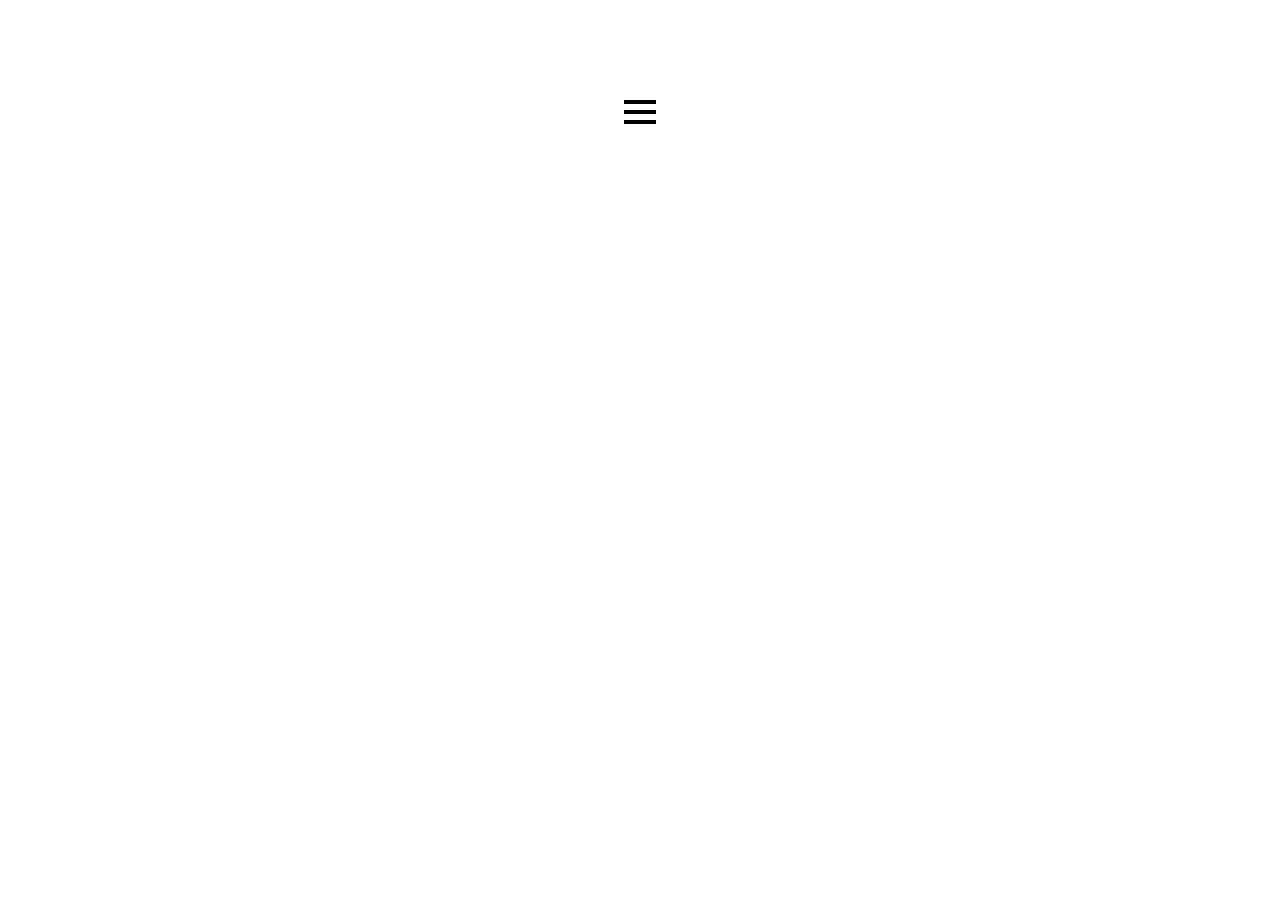
==== public/index.html @ 2861fe47 "Added top" ====
<!DOCTYPE html>
<html lang="en">
    <head>
        <meta charset="utf-8">
        <meta http-equiv="X-UA-Compatible" content="ie=edge">
        <title>reticulas template</title>

        <link rel="image_src" href="">
        <link rel="canonical" href="/en">

        <!-- Meta tags information -->
        <meta name="description" content="">
        <meta name="keywords" content="">
        <meta name="author" content="">

        <!-- Mobile viewport -->
        <meta name="viewport" content="width=device-width,initial-scale=1">

        <!-- Twitter cards -->
        <meta name="twitter:card" content="summary">
        <meta name="twitter:title" content="">
        <meta name="twitter:description" content="">
        <meta name="twitter:site" content="">
        <meta name="twitter:creator" content="">
        <meta name="twitter:url" content="">
        <meta name="twitter:image" content="">

        <!-- Open graph -->
        <meta property="og:type" content="website">
        <meta property="og:title" content="">
        <meta property="og:description" content="">
        <meta property="og:url" content="">
        <meta property="og:image" content="">

        <!-- Favicon -->
        <link rel="icon" type="image/svg+xml" href="favicon.svg"/>
        <link rel="alternate icon" type="image/png" href="favicon.png"/>
        <link rel="icon" type="image/png" sizes="16x16" href="favicon-16x16.png">

        <!-- Favicon 32x32px -->
        <link rel="icon" type="image/png" sizes="32x32" href="favicon-32x32.png">

        <!-- Apple-touch-icon.png 180×180px -->
        <link rel="apple-touch-icon" sizes="180x180" href="apple-touch-icon.png">

        <!-- Safari-pinned-tab 710x710px-->
        <link rel="mask-icon" href="/safari-pinned-tab.svg" color="#FFFFFF">

        <!-- Theme color -->
        <meta name="theme-color" content="#FFFFFF">

        <!-- CSS-->
        <link rel="stylesheet" href="css/main.min.css">
    </head>
    <body>
        <div class="si">
            <a class="si-nav" href="#"><span>toggle</span></a>
        </div>
        <script src="js/main.js"></script>
    </body>
</html>
---- public/css/main.min.css ----
/*! normalize.css v7.0.0 | MIT License | github.com/necolas/normalize.css */

/* Document
   ========================================================================== */

/**
 * 1. Correct the line height in all browsers.
 * 2. Prevent adjustments of font size after orientation changes in
 *    IE on Windows Phone and in iOS.
 */

html {
  line-height: 1.15; /* 1 */
  -ms-text-size-adjust: 100%; /* 2 */
  -webkit-text-size-adjust: 100%; /* 2 */
}

/* Sections
   ========================================================================== */

/**
 * Remove the margin in all browsers (opinionated).
 */

body {
  margin: 0;
}

/**
 * Add the correct display in IE 9-.
 */

article,
aside,
footer,
header,
nav,
section {
  display: block;
}

/**
 * Correct the font size and margin on `h1` elements within `section` and
 * `article` contexts in Chrome, Firefox, and Safari.
 */

h1 {
  font-size: 2em;
  margin: 0.67em 0;
}

/* Grouping content
   ========================================================================== */

/**
 * Add the correct display in IE 9-.
 * 1. Add the correct display in IE.
 */

figcaption,
figure,
main { /* 1 */
  display: block;
}

/**
 * Add the correct margin in IE 8.
 */

figure {
  margin: 1em 40px;
}

/**
 * 1. Add the correct box sizing in Firefox.
 * 2. Show the overflow in Edge and IE.
 */

hr {
  box-sizing: content-box; /* 1 */
  height: 0; /* 1 */
  overflow: visible; /* 2 */
}

/**
 * 1. Correct the inheritance and scaling of font size in all browsers.
 * 2. Correct the odd `em` font sizing in all browsers.
 */

pre {
  font-family: monospace, monospace; /* 1 */
  font-size: 1em; /* 2 */
}

/* Text-level semantics
   ========================================================================== */

/**
 * 1. Remove the gray background on active links in IE 10.
 * 2. Remove gaps in links underline in iOS 8+ and Safari 8+.
 */

a {
  background-color: transparent; /* 1 */
  -webkit-text-decoration-skip: objects; /* 2 */
}

/**
 * 1. Remove the bottom border in Chrome 57- and Firefox 39-.
 * 2. Add the correct text decoration in Chrome, Edge, IE, Opera, and Safari.
 */

abbr[title] {
  border-bottom: none; /* 1 */
  text-decoration: underline; /* 2 */
  text-decoration: underline dotted; /* 2 */
}

/**
 * Prevent the duplicate application of `bolder` by the next rule in Safari 6.
 */

b,
strong {
  font-weight: inherit;
}

/**
 * Add the correct font weight in Chrome, Edge, and Safari.
 */

b,
strong {
  font-weight: bolder;
}

/**
 * 1. Correct the inheritance and scaling of font size in all browsers.
 * 2. Correct the odd `em` font sizing in all browsers.
 */

code,
kbd,
samp {
  font-family: monospace, monospace; /* 1 */
  font-size: 1em; /* 2 */
}

/**
 * Add the correct font style in Android 4.3-.
 */

dfn {
  font-style: italic;
}

/**
 * Add the correct background and color in IE 9-.
 */

mark {
  background-color: #ff0;
  color: #000;
}

/**
 * Add the correct font size in all browsers.
 */

small {
  font-size: 80%;
}

/**
 * Prevent `sub` and `sup` elements from affecting the line height in
 * all browsers.
 */

sub,
sup {
  font-size: 75%;
  line-height: 0;
  position: relative;
  vertical-align: baseline;
}

sub {
  bottom: -0.25em;
}

sup {
  top: -0.5em;
}

/* Embedded content
   ========================================================================== */

/**
 * Add the correct display in IE 9-.
 */

audio,
video {
  display: inline-block;
}

/**
 * Add the correct display in iOS 4-7.
 */

audio:not([controls]) {
  display: none;
  height: 0;
}

/**
 * Remove the border on images inside links in IE 10-.
 */

img {
  border-style: none;
}

/**
 * Hide the overflow in IE.
 */

svg:not(:root) {
  overflow: hidden;
}

/* Forms
   ========================================================================== */

/**
 * 1. Change the font styles in all browsers (opinionated).
 * 2. Remove the margin in Firefox and Safari.
 */

button,
input,
optgroup,
select,
textarea {
  font-family: sans-serif; /* 1 */
  font-size: 100%; /* 1 */
  line-height: 1.15; /* 1 */
  margin: 0; /* 2 */
}

/**
 * Show the overflow in IE.
 * 1. Show the overflow in Edge.
 */

button,
input { /* 1 */
  overflow: visible;
}

/**
 * Remove the inheritance of text transform in Edge, Firefox, and IE.
 * 1. Remove the inheritance of text transform in Firefox.
 */

button,
select { /* 1 */
  text-transform: none;
}

/**
 * 1. Prevent a WebKit bug where (2) destroys native `audio` and `video`
 *    controls in Android 4.
 * 2. Correct the inability to style clickable types in iOS and Safari.
 */

button,
html [type="button"], /* 1 */
[type="reset"],
[type="submit"] {
  -webkit-appearance: button; /* 2 */
}

/**
 * Remove the inner border and padding in Firefox.
 */

button::-moz-focus-inner,
[type="button"]::-moz-focus-inner,
[type="reset"]::-moz-focus-inner,
[type="submit"]::-moz-focus-inner {
  border-style: none;
  padding: 0;
}

/**
 * Restore the focus styles unset by the previous rule.
 */

button:-moz-focusring,
[type="button"]:-moz-focusring,
[type="reset"]:-moz-focusring,
[type="submit"]:-moz-focusring {
  outline: 1px dotted ButtonText;
}

/**
 * Correct the padding in Firefox.
 */

fieldset {
  padding: 0.35em 0.75em 0.625em;
}

/**
 * 1. Correct the text wrapping in Edge and IE.
 * 2. Correct the color inheritance from `fieldset` elements in IE.
 * 3. Remove the padding so developers are not caught out when they zero out
 *    `fieldset` elements in all browsers.
 */

legend {
  box-sizing: border-box; /* 1 */
  color: inherit; /* 2 */
  display: table; /* 1 */
  max-width: 100%; /* 1 */
  padding: 0; /* 3 */
  white-space: normal; /* 1 */
}

/**
 * 1. Add the correct display in IE 9-.
 * 2. Add the correct vertical alignment in Chrome, Firefox, and Opera.
 */

progress {
  display: inline-block; /* 1 */
  vertical-align: baseline; /* 2 */
}

/**
 * Remove the default vertical scrollbar in IE.
 */

textarea {
  overflow: auto;
}

/**
 * 1. Add the correct box sizing in IE 10-.
 * 2. Remove the padding in IE 10-.
 */

[type="checkbox"],
[type="radio"] {
  box-sizing: border-box; /* 1 */
  padding: 0; /* 2 */
}

/**
 * Correct the cursor style of increment and decrement buttons in Chrome.
 */

[type="number"]::-webkit-inner-spin-button,
[type="number"]::-webkit-outer-spin-button {
  height: auto;
}

/**
 * 1. Correct the odd appearance in Chrome and Safari.
 * 2. Correct the outline style in Safari.
 */

[type="search"] {
  -webkit-appearance: textfield; /* 1 */
  outline-offset: -2px; /* 2 */
}

/**
 * Remove the inner padding and cancel buttons in Chrome and Safari on macOS.
 */

[type="search"]::-webkit-search-cancel-button,
[type="search"]::-webkit-search-decoration {
  -webkit-appearance: none;
}

/**
 * 1. Correct the inability to style clickable types in iOS and Safari.
 * 2. Change font properties to `inherit` in Safari.
 */

::-webkit-file-upload-button {
  -webkit-appearance: button; /* 1 */
  font: inherit; /* 2 */
}

/* Interactive
   ========================================================================== */

/*
 * Add the correct display in IE 9-.
 * 1. Add the correct display in Edge, IE, and Firefox.
 */

details, /* 1 */
menu {
  display: block;
}

/*
 * Add the correct display in all browsers.
 */

summary {
  display: list-item;
}

/* Scripting
   ========================================================================== */

/**
 * Add the correct display in IE 9-.
 */

canvas {
  display: inline-block;
}

/**
 * Add the correct display in IE.
 */

template {
  display: none;
}

/* Hidden
   ========================================================================== */

/**
 * Add the correct display in IE 10-.
 */

[hidden] {
  display: none;
}

body {
  text-align: center;
}
.si {
  display: inline-block;
  margin: 100px auto;
  padding: 10px 0;
  cursor: pointer;
}
.si span {
  position: absolute;
  width: 1px;
  height: 1px;
  border: 0;
  clip: rect(0, 0, 0, 0);
  margin: -1px;
  padding: 0;
  overflow: hidden;
}
.si a {
  -webkit-transition: ease-in-out all 0.25s;
  transition: ease-in-out all 0.25s;
}
.si a:before,
.si a:after {
  -webkit-transition: ease-in-out all 0.25s;
  transition: ease-in-out all 0.25s;
}
.si .si-close,
.si .si-top,
.si .si-right,
.si .si-bottom,
.si .si-left {
  background-color: transparent;
}
.si:hover [class^="si-"] {
  background-color: #999;
}
.si:hover [class^="si-"]:before,
.si:hover [class^="si-"]:after {
  background-color: #999;
}
.si:hover .si-close,
.si:hover .si-top,
.si:hover .si-right,
.si:hover .si-bottom,
.si:hover .si-left {
  background-color: transparent;
}
[class^="si-"] {
  position: relative;
  display: block;
  height: 4px;
  width: 32px;
  -webkit-transform: scale(1);
          transform: scale(1);
  background-color: black;
}
[class^="si-"]:before,
[class^="si-"]:after {
  position: absolute;
  display: block;
  content: "";
  width: 32px;
  height: 4px;
  background-color: black;
}
.si-nav:before {
  -webkit-transform: translateY(-10px);
          transform: translateY(-10px);
}
.si-nav:after {
  -webkit-transform: translateY(10px);
          transform: translateY(10px);
}
.si-close:before {
  -webkit-transform: translateX(0px) rotate(45deg);
          transform: translateX(0px) rotate(45deg);
}
.si-close:after {
  -webkit-transform: translateX(0px) rotate(-45deg);
          transform: translateX(0px) rotate(-45deg);
}
.si-top:before {
  -webkit-transform: translateX(-1px) translateY(-3.33333333px) rotate(-45deg);
          transform: translateX(-1px) translateY(-3.33333333px) rotate(-45deg);
  width: 21.33333333px;
}
.si-top:after {
  -webkit-transform: translateX(11.5px) translateY(-3.33333333px) rotate(45deg);
          transform: translateX(11.5px) translateY(-3.33333333px) rotate(45deg);
  width: 21.33333333px;
}
.si-right:before {
  -webkit-transform: translateX(5px) translateY(-7px) rotate(45deg);
          transform: translateX(5px) translateY(-7px) rotate(45deg);
  width: 21.33333333px;
}
.si-right:after {
  -webkit-transform: translateX(5px) translateY(7px) rotate(-45deg);
          transform: translateX(5px) translateY(7px) rotate(-45deg);
  width: 21.33333333px;
}
.si-bottom:before {
  -webkit-transform: translateX(-1px) translateY(3.33333333px) rotate(45deg);
          transform: translateX(-1px) translateY(3.33333333px) rotate(45deg);
  width: 21.33333333px;
}
.si-bottom:after {
  -webkit-transform: translateX(11.5px) translateY(3.33333333px) rotate(-45deg);
          transform: translateX(11.5px) translateY(3.33333333px) rotate(-45deg);
  width: 21.33333333px;
}
.si-left:before {
  -webkit-transform: translateX(5px) translateY(-7px) rotate(-45deg);
          transform: translateX(5px) translateY(-7px) rotate(-45deg);
  width: 21.33333333px;
}
.si-left:after {
  -webkit-transform: translateX(5px) translateY(7px) rotate(45deg);
          transform: translateX(5px) translateY(7px) rotate(45deg);
  width: 21.33333333px;
}
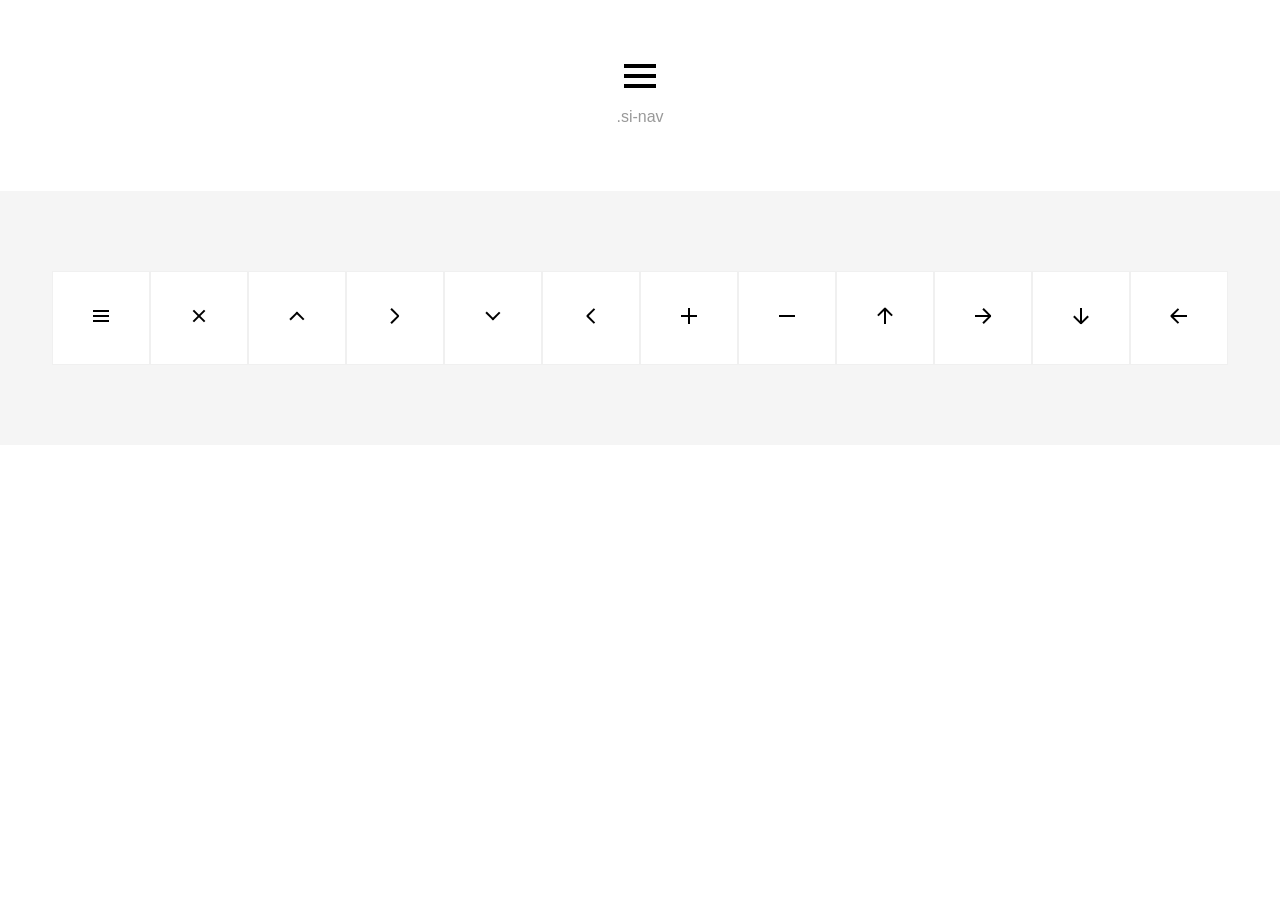
==== commit 30852829: "tests with more icons" ====
--- a/public/index.html
+++ b/public/index.html
@@ -53,9 +53,76 @@
         <link rel="stylesheet" href="css/main.min.css">
     </head>
     <body>
-        <div class="si">
-            <a class="si-nav" href="#"><span>toggle</span></a>
-        </div>
+        <header>
+            <div class="si">
+                <a class="si-nav" href="#"><span>toggle</span></a>
+            </div>
+            <p class="name">.si-nav</p>
+        </header>
+        <section class="test">
+            <ul>
+                <li>
+                    <div class="si">
+                        <a class="si-nav" href="#"><span>si-nav</span></a>
+                    </div>
+                </li>
+                <li>
+                    <div class="si">
+                        <a class="si-cross" href="#"><span>si-cross</span></a>
+                    </div>
+                </li>
+                <li>
+                    <div class="si">
+                        <a class="si-top" href="#"><span>si-top</span></a>
+                    </div>
+                </li>
+                <li>
+                    <div class="si">
+                        <a class="si-right" href="#"><span>si-right</span></a>
+                    </div>
+                </li>
+                <li>
+                    <div class="si">
+                        <a class="si-bottom" href="#"><span>si-bottom</span></a>
+                    </div>
+                </li>
+                <li>
+                    <div class="si">
+                        <a class="si-left" href="#"><span>si-left</span></a>
+                    </div>
+                </li>
+                <li>
+                    <div class="si">
+                        <a class="si-plus" href="#"><span>si-plus</span></a>
+                    </div>
+                </li>
+                <li>
+                    <div class="si">
+                        <a class="si-minus" href="#"><span>si-minus</span></a>
+                    </div>
+                </li>
+                <li>
+                    <div class="si">
+                        <a class="si-toparrow" href="#"><span>si-toparrow</span></a>
+                    </div>
+                </li>
+                <li>
+                    <div class="si">
+                        <a class="si-rightarrow" href="#"><span>si-rightarrow</span></a>
+                    </div>
+                </li>
+                <li>
+                    <div class="si">
+                        <a class="si-bottomarrow" href="#"><span>si-bottomarrow</span></a>
+                    </div>
+                </li>
+                <li>
+                    <div class="si">
+                        <a class="si-leftarrow" href="#"><span>si-leftarrow</span></a>
+                    </div>
+                </li>
+            </ul>
+        </section>
         <script src="js/main.js"></script>
     </body>
 </html>
--- a/public/css/main.min.css
+++ b/public/css/main.min.css
@@ -448,10 +448,52 @@
 
 body {
   text-align: center;
+  font-family: sans-serif;
+}
+*,
+*:before,
+*:after {
+  -webkit-box-sizing: border-box;
+          box-sizing: border-box;
+  padding: 0;
+  margin: 0;
+}
+.name {
+  color: #999;
+  margin-top: 1em;
+}
+header {
+  margin: 4em 1em;
+}
+.test {
+  background-color: #f5f5f5;
+  padding: 5em 1.5em;
+}
+.test .si {
+  -webkit-transform: scale(0.5);
+          transform: scale(0.5);
+}
+.test ul {
+  list-style-type: none;
+  margin: 0;
+  padding: 0;
+  display: -webkit-box;
+  display: -ms-flexbox;
+  display: flex;
+  -webkit-box-pack: center;
+              -ms-flex-pack: center;
+          justify-content: center;
+}
+.test li {
+  margin: 0;
+  padding: 2em;
+  border: 1px solid #f0f0f0;
+  background-color: white;
 }
 .si {
   display: inline-block;
-  margin: 100px auto;
+  -webkit-transform: scale(1);
+          transform: scale(1);
   padding: 10px 0;
   cursor: pointer;
 }
@@ -474,7 +516,7 @@
   -webkit-transition: ease-in-out all 0.25s;
   transition: ease-in-out all 0.25s;
 }
-.si .si-close,
+.si .si-cross,
 .si .si-top,
 .si .si-right,
 .si .si-bottom,
@@ -488,7 +530,7 @@
 .si:hover [class^="si-"]:after {
   background-color: #999;
 }
-.si:hover .si-close,
+.si:hover .si-cross,
 .si:hover .si-top,
 .si:hover .si-right,
 .si:hover .si-bottom,
@@ -500,8 +542,6 @@
   display: block;
   height: 4px;
   width: 32px;
-  -webkit-transform: scale(1);
-          transform: scale(1);
   background-color: black;
 }
 [class^="si-"]:before,
@@ -521,22 +561,36 @@
   -webkit-transform: translateY(10px);
           transform: translateY(10px);
 }
-.si-close:before {
+.si-cross:before {
   -webkit-transform: translateX(0px) rotate(45deg);
           transform: translateX(0px) rotate(45deg);
 }
-.si-close:after {
+.si-cross:after {
   -webkit-transform: translateX(0px) rotate(-45deg);
           transform: translateX(0px) rotate(-45deg);
 }
 .si-top:before {
-  -webkit-transform: translateX(-1px) translateY(-3.33333333px) rotate(-45deg);
-          transform: translateX(-1px) translateY(-3.33333333px) rotate(-45deg);
+  -webkit-transform: translateX(-1px) translateY(0) rotate(-45deg);
+          transform: translateX(-1px) translateY(0) rotate(-45deg);
   width: 21.33333333px;
 }
 .si-top:after {
-  -webkit-transform: translateX(11.5px) translateY(-3.33333333px) rotate(45deg);
-          transform: translateX(11.5px) translateY(-3.33333333px) rotate(45deg);
+  -webkit-transform: translateX(11.5px) translateY(0) rotate(45deg);
+          transform: translateX(11.5px) translateY(0) rotate(45deg);
+  width: 21.33333333px;
+}
+.si-toparrow {
+  -webkit-transform: rotate(90deg);
+          transform: rotate(90deg);
+}
+.si-toparrow:before {
+  -webkit-transform: translateX(-3px) translateY(6.66666667px) rotate(-135deg);
+          transform: translateX(-3px) translateY(6.66666667px) rotate(-135deg);
+  width: 21.33333333px;
+}
+.si-toparrow:after {
+  -webkit-transform: translateX(-3px) translateY(-6.66666667px) rotate(135deg);
+          transform: translateX(-3px) translateY(-6.66666667px) rotate(135deg);
   width: 21.33333333px;
 }
 .si-right:before {
@@ -549,14 +603,38 @@
           transform: translateX(5px) translateY(7px) rotate(-45deg);
   width: 21.33333333px;
 }
+.si-rightarrow:before {
+  -webkit-transform: translateX(13px) translateY(-7px) rotate(45deg);
+          transform: translateX(13px) translateY(-7px) rotate(45deg);
+  width: 21.33333333px;
+}
+.si-rightarrow:after {
+  -webkit-transform: translateX(13px) translateY(7px) rotate(-45deg);
+          transform: translateX(13px) translateY(7px) rotate(-45deg);
+  width: 21.33333333px;
+}
 .si-bottom:before {
-  -webkit-transform: translateX(-1px) translateY(3.33333333px) rotate(45deg);
-          transform: translateX(-1px) translateY(3.33333333px) rotate(45deg);
+  -webkit-transform: translateX(-1px) translateY(0) rotate(45deg);
+          transform: translateX(-1px) translateY(0) rotate(45deg);
   width: 21.33333333px;
 }
 .si-bottom:after {
-  -webkit-transform: translateX(11.5px) translateY(3.33333333px) rotate(-45deg);
-          transform: translateX(11.5px) translateY(3.33333333px) rotate(-45deg);
+  -webkit-transform: translateX(11.5px) translateY(0) rotate(-45deg);
+          transform: translateX(11.5px) translateY(0) rotate(-45deg);
+  width: 21.33333333px;
+}
+.si-bottomarrow {
+  -webkit-transform: rotate(90deg);
+          transform: rotate(90deg);
+}
+.si-bottomarrow:before {
+  -webkit-transform: translateX(13px) translateY(7px) rotate(135deg);
+          transform: translateX(13px) translateY(7px) rotate(135deg);
+  width: 21.33333333px;
+}
+.si-bottomarrow:after {
+  -webkit-transform: translateX(13px) translateY(-7px) rotate(-135deg);
+          transform: translateX(13px) translateY(-7px) rotate(-135deg);
   width: 21.33333333px;
 }
 .si-left:before {
@@ -569,3 +647,17 @@
           transform: translateX(5px) translateY(7px) rotate(45deg);
   width: 21.33333333px;
 }
+.si-leftarrow:before {
+  -webkit-transform: translateX(-3px) translateY(-7px) rotate(-45deg);
+          transform: translateX(-3px) translateY(-7px) rotate(-45deg);
+  width: 21.33333333px;
+}
+.si-leftarrow:after {
+  -webkit-transform: translateX(-3px) translateY(7px) rotate(45deg);
+          transform: translateX(-3px) translateY(7px) rotate(45deg);
+  width: 21.33333333px;
+}
+.si-plus:after {
+  -webkit-transform: translateX(0px) rotate(90deg);
+          transform: translateX(0px) rotate(90deg);
+}
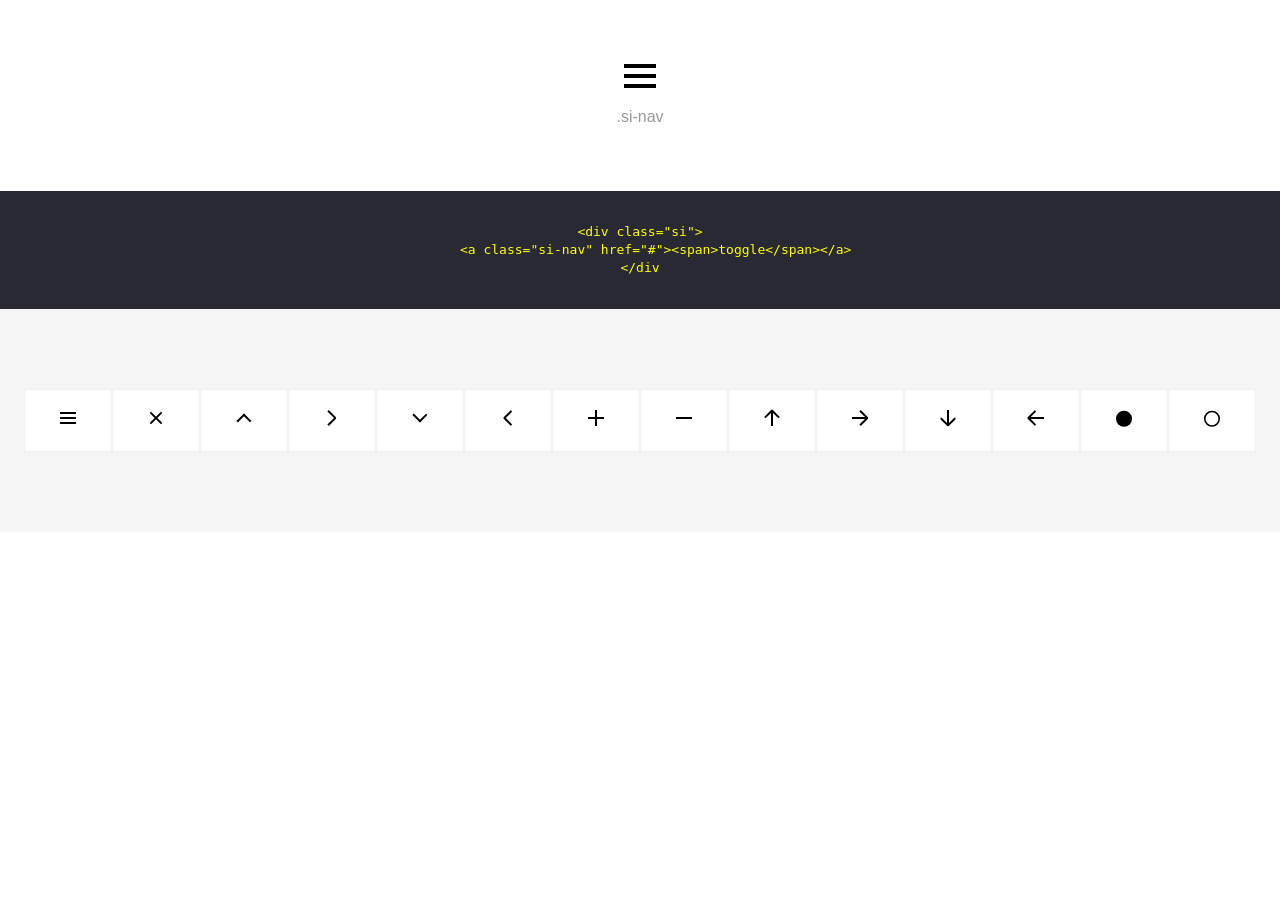
==== commit 37d8e7f0: "test with circles" ====
--- a/public/index.html
+++ b/public/index.html
@@ -59,6 +59,11 @@
             </div>
             <p class="name">.si-nav</p>
         </header>
+        <div class="example">
+<pre><code>&lt;div class="si">
+    &lt;a class="si-nav" href="#">&lt;span>toggle&lt;/span>&lt;/a>
+&lt;/div</code></pre>
+        </div>
         <section class="test">
             <ul>
                 <li>
@@ -121,6 +126,16 @@
                         <a class="si-leftarrow" href="#"><span>si-leftarrow</span></a>
                     </div>
                 </li>
+                <li>
+                    <div class="si">
+                        <a class="si-circle" href="#"><span>si-circle</span></a>
+                    </div>
+                </li>
+                <li>
+                    <div class="si">
+                        <a class="si-circleo" href="#"><span>si-circleo</span></a>
+                    </div>
+                </li>
             </ul>
         </section>
         <script src="js/main.js"></script>
--- a/public/css/main.min.css
+++ b/public/css/main.min.css
@@ -486,9 +486,25 @@
 }
 .test li {
   margin: 0;
-  padding: 2em;
+  padding: 1em;
+  -webkit-box-flex: 1;
+              -ms-flex-positive: 1;
+          flex-grow: 1;
   border: 1px solid #f0f0f0;
   background-color: white;
+}
+.example {
+  padding: 2em 1em;
+  background-color: #292933;
+}
+pre,
+code {
+  font-size: 13px;
+  padding: 0;
+  color: yellow;
+  margin: 0;
+  line-height: 1.4em;
+  white-space: pre-wrap;
 }
 .si {
   display: inline-block;
@@ -520,7 +536,13 @@
 .si .si-top,
 .si .si-right,
 .si .si-bottom,
-.si .si-left {
+.si .si-left,
+.si .si-circle,
+.si .si-circleo {
+  background-color: transparent;
+}
+.si .si-circle:after,
+.si .si-circleo:after {
   background-color: transparent;
 }
 .si:hover [class^="si-"] {
@@ -535,6 +557,19 @@
 .si:hover .si-right,
 .si:hover .si-bottom,
 .si:hover .si-left {
+  background-color: transparent;
+}
+.si:hover .si-circle {
+  background-color: transparent;
+}
+.si:hover .si-circle:after {
+  background-color: transparent;
+}
+.si:hover .si-circleo {
+  background-color: transparent;
+}
+.si:hover .si-circleo:after,
+.si:hover .si-circleo:before {
   background-color: transparent;
 }
 [class^="si-"] {
@@ -661,3 +696,24 @@
   -webkit-transform: translateX(0px) rotate(90deg);
           transform: translateX(0px) rotate(90deg);
 }
+.si-circle:before {
+  height: 32px;
+  border-radius: 50%;
+  -webkit-transform: translateY(-12.5px);
+          transform: translateY(-12.5px);
+}
+.si-circleo:before {
+  background-color: transparent;
+  border: 3px solid black;
+  height: 32px;
+  border-radius: 50%;
+  -webkit-transform: translateY(-12.5px);
+          transform: translateY(-12.5px);
+}
+.si-circleo:hover {
+  background-color: transparent;
+}
+.si-circleo:hover:before {
+  background-color: transparent;
+  border-color: #999;
+}
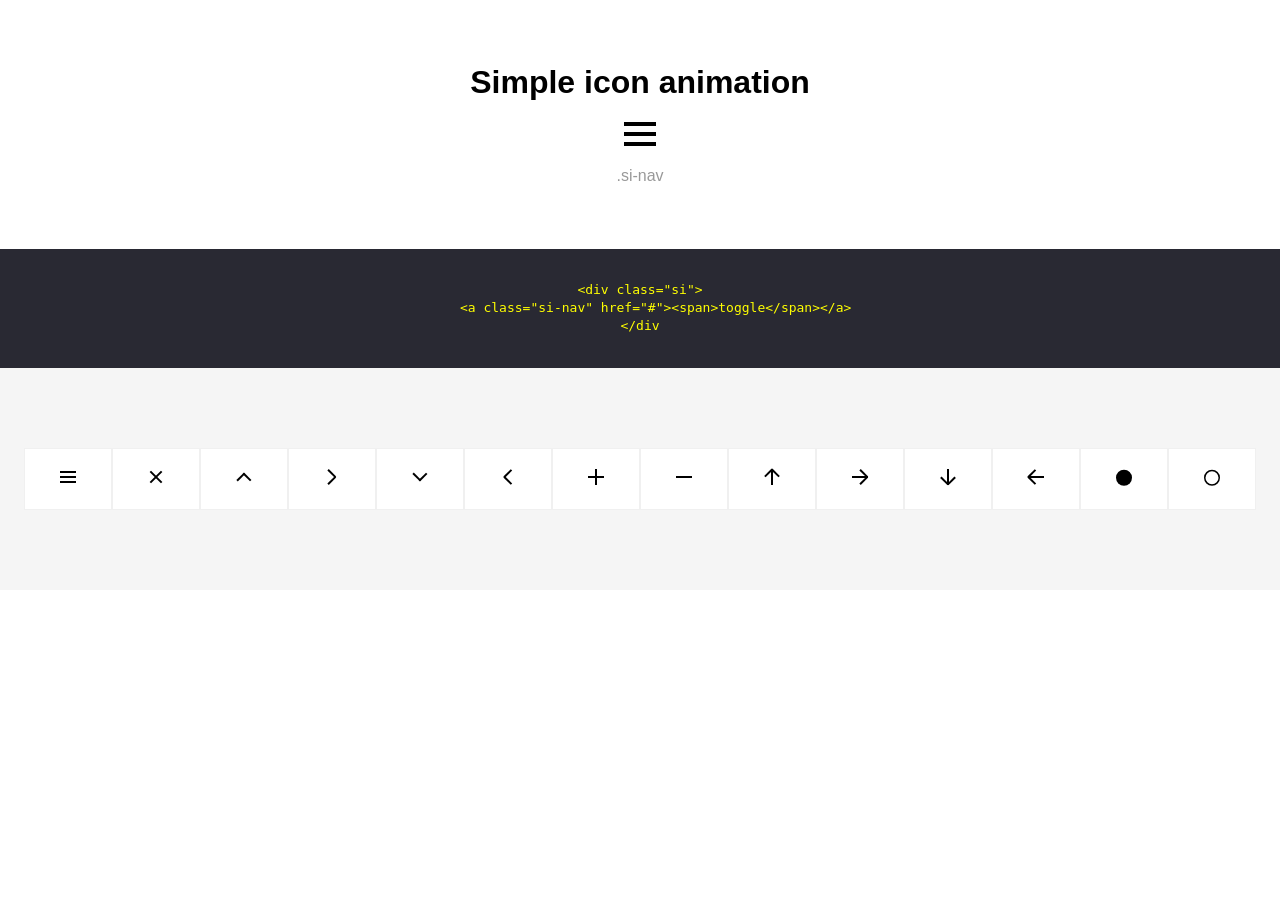
==== commit 7211a7ef: "Added provisional layout" ====
--- a/public/index.html
+++ b/public/index.html
@@ -54,6 +54,7 @@
     </head>
     <body>
         <header>
+            <h1>Simple icon animation</h1>
             <div class="si">
                 <a class="si-nav" href="#"><span>toggle</span></a>
             </div>
--- a/public/css/main.min.css
+++ b/public/css/main.min.css
@@ -480,16 +480,20 @@
   display: -webkit-box;
   display: -ms-flexbox;
   display: flex;
+  -webkit-box-orient: horizontal;
+  -webkit-box-direction: normal;
+              -ms-flex-flow: row wrap;
+          flex-flow: row wrap;
   -webkit-box-pack: center;
               -ms-flex-pack: center;
           justify-content: center;
 }
 .test li {
-  margin: 0;
-  padding: 1em;
   -webkit-box-flex: 1;
               -ms-flex-positive: 1;
           flex-grow: 1;
+  margin: 0;
+  padding: 1em;
   border: 1px solid #f0f0f0;
   background-color: white;
 }
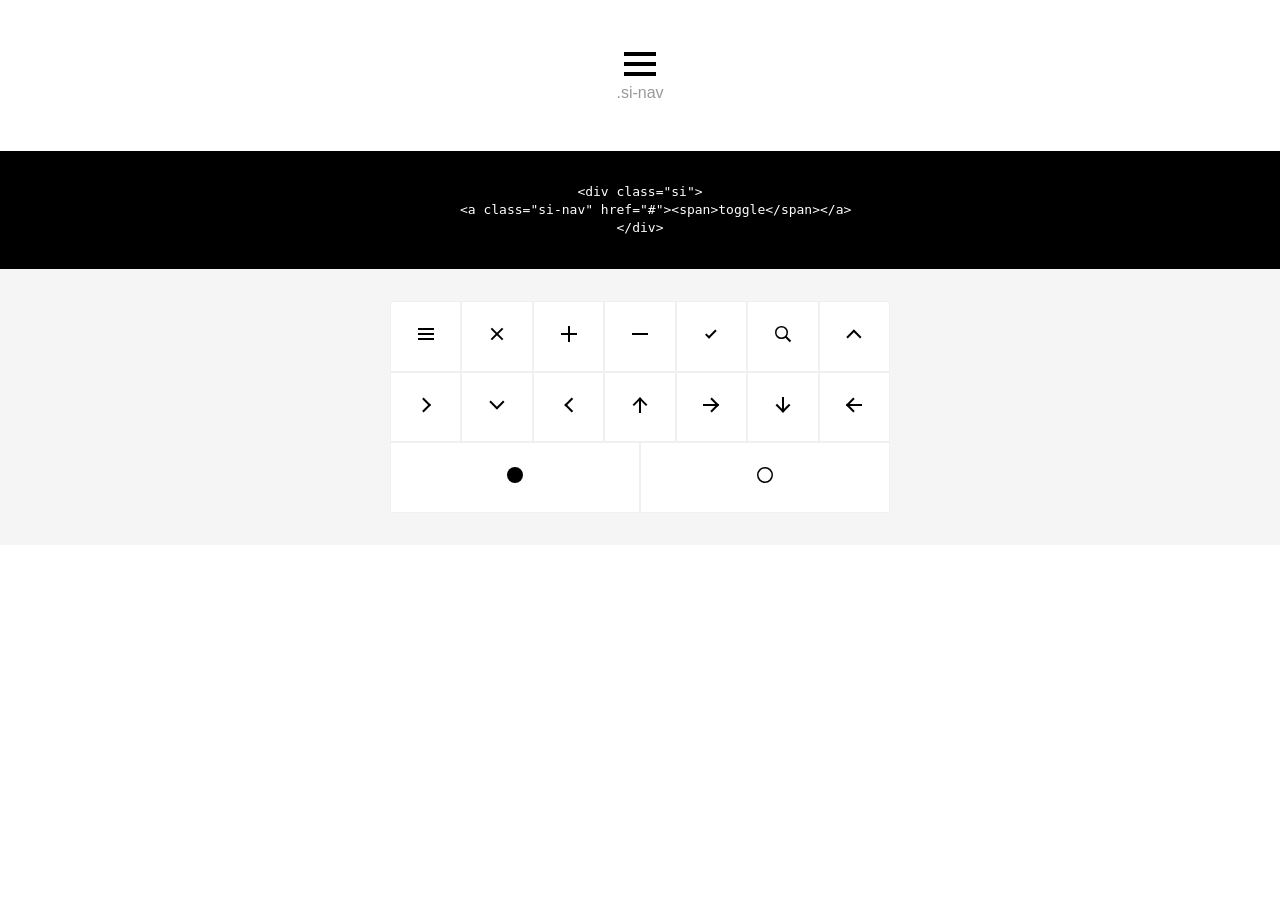
==== commit 0af1553c: "improvements on styles" ====
--- a/public/index.html
+++ b/public/index.html
@@ -54,8 +54,7 @@
     </head>
     <body>
         <header>
-            <h1>Simple icon animation</h1>
-            <div class="si">
+            <div class="si" data-index="0">
                 <a class="si-nav" href="#"><span>toggle</span></a>
             </div>
             <p class="name">.si-nav</p>
@@ -63,7 +62,7 @@
         <div class="example">
 <pre><code>&lt;div class="si">
     &lt;a class="si-nav" href="#">&lt;span>toggle&lt;/span>&lt;/a>
-&lt;/div</code></pre>
+&lt;/div></code></pre>
         </div>
         <section class="test">
             <ul>
@@ -75,6 +74,26 @@
                 <li>
                     <div class="si">
                         <a class="si-cross" href="#"><span>si-cross</span></a>
+                    </div>
+                </li>
+                <li>
+                    <div class="si">
+                        <a class="si-plus" href="#"><span>si-plus</span></a>
+                    </div>
+                </li>
+                <li>
+                    <div class="si">
+                        <a class="si-minus" href="#"><span>si-minus</span></a>
+                    </div>
+                </li>
+                <li>
+                    <div class="si">
+                        <a class="si-check" href="#"><span>si-check</span></a>
+                    </div>
+                </li>
+                <li>
+                    <div class="si">
+                        <a class="si-search" href="#"><span>si-search</span></a>
                     </div>
                 </li>
                 <li>
@@ -95,16 +114,6 @@
                 <li>
                     <div class="si">
                         <a class="si-left" href="#"><span>si-left</span></a>
-                    </div>
-                </li>
-                <li>
-                    <div class="si">
-                        <a class="si-plus" href="#"><span>si-plus</span></a>
-                    </div>
-                </li>
-                <li>
-                    <div class="si">
-                        <a class="si-minus" href="#"><span>si-minus</span></a>
                     </div>
                 </li>
                 <li>
--- a/public/css/main.min.css
+++ b/public/css/main.min.css
@@ -446,6 +446,291 @@
   display: none;
 }
 
+/* ==========================================================================
+   Main styles
+   ========================================================================== */
+/* Sia - Simple Icon Animation
+   ========================================================================== */
+/* ==========================================================================
+   Sia - Simple Icon Animation
+   ========================================================================== */
+/*
+ * Create an animation on links
+ *
+ * Html example:
+ * -----------------------------------------------------------------------------
+ * <div class="si">
+ *      <a class="si-nav" href="#"><span>hide/show navigation</span></a>
+ * </div>
+ */
+/* Variables
+   ========================================================================== */
+/* Common classes
+   ========================================================================== */
+.transparent,
+.si .si-cross,
+.si .si-plus,
+.si .si-check,
+.si .si-search,
+.si .si-top,
+.si .si-right,
+.si .si-bottom,
+.si .si-left,
+.si .si-circleo,
+.si .si-minus:before,
+.si .si-circle:before,
+.si .si-circleo:before,
+.si .si-minus:after,
+.si .si-circle:after,
+.si .si-circleo:after,
+.si .si-search:after,
+.si:hover .si-cross,
+.si:hover .si-plus,
+.si:hover .si-check,
+.si:hover .si-search,
+.si:hover .si-top,
+.si:hover .si-right,
+.si:hover .si-bottom,
+.si:hover .si-left,
+.si:hover .si-circleo,
+.si:hover .si-minus:before,
+.si:hover .si-circle:before,
+.si:hover .si-circleo:before,
+.si:hover .si-minus:after,
+.si:hover .si-circle:after,
+.si:hover .si-circleo:after,
+.si:hover .si-search:after {
+  background-color: transparent !important;
+}
+.color-hover,
+.si:hover [class^="si-"],
+.si:hover [class^="si-"]:before,
+.si:hover [class^="si-"]:after {
+  background-color: #999;
+}
+.transition,
+.si [class^="si-"],
+.si [class^="si-"]:before,
+.si [class^="si-"]:after {
+  -webkit-transition: ease-in-out all 0.25s;
+  transition: ease-in-out all 0.25s;
+}
+.center,
+.si-cross,
+.si-plus,
+.si-minus,
+.si-check,
+.si-top,
+.si-right,
+.si-bottom,
+.si-left,
+.si-rightarrow {
+  -webkit-transform: translateY(14px);
+          transform: translateY(14px);
+}
+.icon-width-mini,
+.si-check:after,
+.si-top:before,
+.si-top:after,
+.si-right:before,
+.si-right:after,
+.si-bottom:before,
+.si-bottom:after,
+.si-left:before,
+.si-left:after,
+.si-toparrow:before,
+.si-toparrow:after,
+.si-rightarrow:before,
+.si-rightarrow:after,
+.si-leftarrow:before,
+.si-leftarrow:after,
+.si-bottomarrow:before,
+.si-bottomarrow:after {
+  width: 21px !important;
+}
+/* Icon container
+   ========================================================================== */
+.si {
+  display: inline-block;
+  height: 32px;
+  width: 32px;
+  cursor: pointer;
+}
+.si span {
+  position: absolute;
+  width: 1px;
+  height: 1px;
+  border: 0;
+  clip: rect(0, 0, 0, 0);
+  margin: -1px;
+  padding: 0;
+  overflow: hidden;
+}
+.si:hover .si-search {
+  border-color: #999;
+}
+/* Common icon
+   ========================================================================== */
+[class^="si-"] {
+  display: block;
+  position: relative;
+  width: 32px;
+  height: 4px;
+  background-color: black;
+}
+[class^="si-"]:before,
+[class^="si-"]:after {
+  content: "";
+  position: absolute;
+  display: block;
+  width: 32px;
+  height: 4px;
+  background-color: black;
+}
+/* Icons
+   ========================================================================== */
+.si-nav {
+  -webkit-transform: translateY(14px);
+          transform: translateY(14px);
+}
+.si-nav:before {
+  -webkit-transform: translateY(-10px);
+          transform: translateY(-10px);
+}
+.si-nav:after {
+  -webkit-transform: translateY(10px);
+          transform: translateY(10px);
+}
+.si-cross:before {
+  -webkit-transform: rotate(45deg);
+          transform: rotate(45deg);
+}
+.si-cross:after {
+  -webkit-transform: rotate(-45deg);
+          transform: rotate(-45deg);
+}
+.si-plus:before {
+  -webkit-transform: rotate(90deg);
+          transform: rotate(90deg);
+}
+.si-check:before {
+  -webkit-transform: translateX(4px) translateY(4px) rotate(45deg);
+          transform: translateX(4px) translateY(4px) rotate(45deg);
+  width: 10.5px;
+}
+.si-check:after {
+  -webkit-transform: translateX(8px) rotate(-45deg);
+          transform: translateX(8px) rotate(-45deg);
+}
+.si-search {
+  height: 25.6px;
+  width: 25.6px;
+  border-radius: 50%;
+  border: 3px solid black;
+}
+.si-search:hover {
+  border-color: #999;
+}
+.si-search:before {
+  -webkit-transform: translateX(16px) translateY(21px) rotate(45deg);
+          transform: translateX(16px) translateY(21px) rotate(45deg);
+  width: 14px;
+}
+.si-top:before {
+  -webkit-transform: translateX(-1px) rotate(-45deg);
+          transform: translateX(-1px) rotate(-45deg);
+}
+.si-top:after {
+  -webkit-transform: translateX(11.66666667px) rotate(45deg);
+          transform: translateX(11.66666667px) rotate(45deg);
+}
+.si-right:before {
+  -webkit-transform: translateX(6.66666667px) translateY(-6px) rotate(45deg);
+          transform: translateX(6.66666667px) translateY(-6px) rotate(45deg);
+}
+.si-right:after {
+  -webkit-transform: translateX(6.66666667px) translateY(6px) rotate(-45deg);
+          transform: translateX(6.66666667px) translateY(6px) rotate(-45deg);
+}
+.si-bottom:before {
+  -webkit-transform: translateX(-1px) rotate(45deg);
+          transform: translateX(-1px) rotate(45deg);
+}
+.si-bottom:after {
+  -webkit-transform: translateX(11.66666667px) rotate(-45deg);
+          transform: translateX(11.66666667px) rotate(-45deg);
+}
+.si-left:before {
+  -webkit-transform: translateX(5px) translateY(-6px) rotate(-45deg);
+          transform: translateX(5px) translateY(-6px) rotate(-45deg);
+}
+.si-left:after {
+  -webkit-transform: translateX(5px) translateY(6px) rotate(45deg);
+          transform: translateX(5px) translateY(6px) rotate(45deg);
+}
+.si-toparrow {
+  -webkit-transform: translateX(2px) translateY(16px) rotate(90deg);
+          transform: translateX(2px) translateY(16px) rotate(90deg);
+  width: 28px;
+}
+.si-toparrow:before {
+  -webkit-transform: translateX(-5.25px) translateY(6px) rotate(45deg);
+          transform: translateX(-5.25px) translateY(6px) rotate(45deg);
+}
+.si-toparrow:after {
+  -webkit-transform: translateX(-5.25px) translateY(-6px) rotate(-45deg);
+          transform: translateX(-5.25px) translateY(-6px) rotate(-45deg);
+}
+.si-rightarrow {
+  width: 28px;
+}
+.si-rightarrow:before {
+  -webkit-transform: translateX(13px) translateY(-6px) rotate(45deg);
+          transform: translateX(13px) translateY(-6px) rotate(45deg);
+}
+.si-rightarrow:after {
+  -webkit-transform: translateX(13px) translateY(6px) rotate(-45deg);
+          transform: translateX(13px) translateY(6px) rotate(-45deg);
+}
+.si-leftarrow {
+  -webkit-transform: translateX(4px) translateY(14px);
+          transform: translateX(4px) translateY(14px);
+  width: 28px;
+}
+.si-leftarrow:before {
+  -webkit-transform: translateX(-6px) translateY(-6px) rotate(-45deg);
+          transform: translateX(-6px) translateY(-6px) rotate(-45deg);
+}
+.si-leftarrow:after {
+  -webkit-transform: translateX(-6px) translateY(6px) rotate(45deg);
+          transform: translateX(-6px) translateY(6px) rotate(45deg);
+}
+.si-bottomarrow {
+  -webkit-transform: translateX(2px) translateY(12px) rotate(90deg);
+          transform: translateX(2px) translateY(12px) rotate(90deg);
+  width: 28px;
+}
+.si-bottomarrow:before {
+  -webkit-transform: translateX(12px) translateY(6px) rotate(-45deg);
+          transform: translateX(12px) translateY(6px) rotate(-45deg);
+}
+.si-bottomarrow:after {
+  -webkit-transform: translateX(12px) translateY(-6px) rotate(45deg);
+          transform: translateX(12px) translateY(-6px) rotate(45deg);
+}
+.si-circle,
+.si-circleo {
+  height: 32px;
+  border-radius: 50%;
+}
+.si-circleo {
+  border: 3px solid black;
+}
+.si-circleo:hover {
+  border-color: #999;
+}
+/* Page layout
+   ========================================================================== */
 body {
   text-align: center;
   font-family: sans-serif;
@@ -460,14 +745,13 @@
 }
 .name {
   color: #999;
-  margin-top: 1em;
 }
 header {
-  margin: 4em 1em;
+  margin: 3em 1em;
 }
 .test {
   background-color: #f5f5f5;
-  padding: 5em 1.5em;
+  padding: 2em 1.5em;
 }
 .test .si {
   -webkit-transform: scale(0.5);
@@ -475,8 +759,9 @@
 }
 .test ul {
   list-style-type: none;
-  margin: 0;
+  margin: 0 auto;
   padding: 0;
+  max-width: 500px;
   display: -webkit-box;
   display: -ms-flexbox;
   display: flex;
@@ -496,228 +781,21 @@
   padding: 1em;
   border: 1px solid #f0f0f0;
   background-color: white;
+  cursor: pointer;
+}
+.test li:hover {
+  background-color: #d6f4fd;
 }
 .example {
   padding: 2em 1em;
-  background-color: #292933;
+  background-color: black;
 }
 pre,
 code {
   font-size: 13px;
   padding: 0;
-  color: yellow;
+  color: white;
   margin: 0;
   line-height: 1.4em;
   white-space: pre-wrap;
 }
-.si {
-  display: inline-block;
-  -webkit-transform: scale(1);
-          transform: scale(1);
-  padding: 10px 0;
-  cursor: pointer;
-}
-.si span {
-  position: absolute;
-  width: 1px;
-  height: 1px;
-  border: 0;
-  clip: rect(0, 0, 0, 0);
-  margin: -1px;
-  padding: 0;
-  overflow: hidden;
-}
-.si a {
-  -webkit-transition: ease-in-out all 0.25s;
-  transition: ease-in-out all 0.25s;
-}
-.si a:before,
-.si a:after {
-  -webkit-transition: ease-in-out all 0.25s;
-  transition: ease-in-out all 0.25s;
-}
-.si .si-cross,
-.si .si-top,
-.si .si-right,
-.si .si-bottom,
-.si .si-left,
-.si .si-circle,
-.si .si-circleo {
-  background-color: transparent;
-}
-.si .si-circle:after,
-.si .si-circleo:after {
-  background-color: transparent;
-}
-.si:hover [class^="si-"] {
-  background-color: #999;
-}
-.si:hover [class^="si-"]:before,
-.si:hover [class^="si-"]:after {
-  background-color: #999;
-}
-.si:hover .si-cross,
-.si:hover .si-top,
-.si:hover .si-right,
-.si:hover .si-bottom,
-.si:hover .si-left {
-  background-color: transparent;
-}
-.si:hover .si-circle {
-  background-color: transparent;
-}
-.si:hover .si-circle:after {
-  background-color: transparent;
-}
-.si:hover .si-circleo {
-  background-color: transparent;
-}
-.si:hover .si-circleo:after,
-.si:hover .si-circleo:before {
-  background-color: transparent;
-}
-[class^="si-"] {
-  position: relative;
-  display: block;
-  height: 4px;
-  width: 32px;
-  background-color: black;
-}
-[class^="si-"]:before,
-[class^="si-"]:after {
-  position: absolute;
-  display: block;
-  content: "";
-  width: 32px;
-  height: 4px;
-  background-color: black;
-}
-.si-nav:before {
-  -webkit-transform: translateY(-10px);
-          transform: translateY(-10px);
-}
-.si-nav:after {
-  -webkit-transform: translateY(10px);
-          transform: translateY(10px);
-}
-.si-cross:before {
-  -webkit-transform: translateX(0px) rotate(45deg);
-          transform: translateX(0px) rotate(45deg);
-}
-.si-cross:after {
-  -webkit-transform: translateX(0px) rotate(-45deg);
-          transform: translateX(0px) rotate(-45deg);
-}
-.si-top:before {
-  -webkit-transform: translateX(-1px) translateY(0) rotate(-45deg);
-          transform: translateX(-1px) translateY(0) rotate(-45deg);
-  width: 21.33333333px;
-}
-.si-top:after {
-  -webkit-transform: translateX(11.5px) translateY(0) rotate(45deg);
-          transform: translateX(11.5px) translateY(0) rotate(45deg);
-  width: 21.33333333px;
-}
-.si-toparrow {
-  -webkit-transform: rotate(90deg);
-          transform: rotate(90deg);
-}
-.si-toparrow:before {
-  -webkit-transform: translateX(-3px) translateY(6.66666667px) rotate(-135deg);
-          transform: translateX(-3px) translateY(6.66666667px) rotate(-135deg);
-  width: 21.33333333px;
-}
-.si-toparrow:after {
-  -webkit-transform: translateX(-3px) translateY(-6.66666667px) rotate(135deg);
-          transform: translateX(-3px) translateY(-6.66666667px) rotate(135deg);
-  width: 21.33333333px;
-}
-.si-right:before {
-  -webkit-transform: translateX(5px) translateY(-7px) rotate(45deg);
-          transform: translateX(5px) translateY(-7px) rotate(45deg);
-  width: 21.33333333px;
-}
-.si-right:after {
-  -webkit-transform: translateX(5px) translateY(7px) rotate(-45deg);
-          transform: translateX(5px) translateY(7px) rotate(-45deg);
-  width: 21.33333333px;
-}
-.si-rightarrow:before {
-  -webkit-transform: translateX(13px) translateY(-7px) rotate(45deg);
-          transform: translateX(13px) translateY(-7px) rotate(45deg);
-  width: 21.33333333px;
-}
-.si-rightarrow:after {
-  -webkit-transform: translateX(13px) translateY(7px) rotate(-45deg);
-          transform: translateX(13px) translateY(7px) rotate(-45deg);
-  width: 21.33333333px;
-}
-.si-bottom:before {
-  -webkit-transform: translateX(-1px) translateY(0) rotate(45deg);
-          transform: translateX(-1px) translateY(0) rotate(45deg);
-  width: 21.33333333px;
-}
-.si-bottom:after {
-  -webkit-transform: translateX(11.5px) translateY(0) rotate(-45deg);
-          transform: translateX(11.5px) translateY(0) rotate(-45deg);
-  width: 21.33333333px;
-}
-.si-bottomarrow {
-  -webkit-transform: rotate(90deg);
-          transform: rotate(90deg);
-}
-.si-bottomarrow:before {
-  -webkit-transform: translateX(13px) translateY(7px) rotate(135deg);
-          transform: translateX(13px) translateY(7px) rotate(135deg);
-  width: 21.33333333px;
-}
-.si-bottomarrow:after {
-  -webkit-transform: translateX(13px) translateY(-7px) rotate(-135deg);
-          transform: translateX(13px) translateY(-7px) rotate(-135deg);
-  width: 21.33333333px;
-}
-.si-left:before {
-  -webkit-transform: translateX(5px) translateY(-7px) rotate(-45deg);
-          transform: translateX(5px) translateY(-7px) rotate(-45deg);
-  width: 21.33333333px;
-}
-.si-left:after {
-  -webkit-transform: translateX(5px) translateY(7px) rotate(45deg);
-          transform: translateX(5px) translateY(7px) rotate(45deg);
-  width: 21.33333333px;
-}
-.si-leftarrow:before {
-  -webkit-transform: translateX(-3px) translateY(-7px) rotate(-45deg);
-          transform: translateX(-3px) translateY(-7px) rotate(-45deg);
-  width: 21.33333333px;
-}
-.si-leftarrow:after {
-  -webkit-transform: translateX(-3px) translateY(7px) rotate(45deg);
-          transform: translateX(-3px) translateY(7px) rotate(45deg);
-  width: 21.33333333px;
-}
-.si-plus:after {
-  -webkit-transform: translateX(0px) rotate(90deg);
-          transform: translateX(0px) rotate(90deg);
-}
-.si-circle:before {
-  height: 32px;
-  border-radius: 50%;
-  -webkit-transform: translateY(-12.5px);
-          transform: translateY(-12.5px);
-}
-.si-circleo:before {
-  background-color: transparent;
-  border: 3px solid black;
-  height: 32px;
-  border-radius: 50%;
-  -webkit-transform: translateY(-12.5px);
-          transform: translateY(-12.5px);
-}
-.si-circleo:hover {
-  background-color: transparent;
-}
-.si-circleo:hover:before {
-  background-color: transparent;
-  border-color: #999;
-}
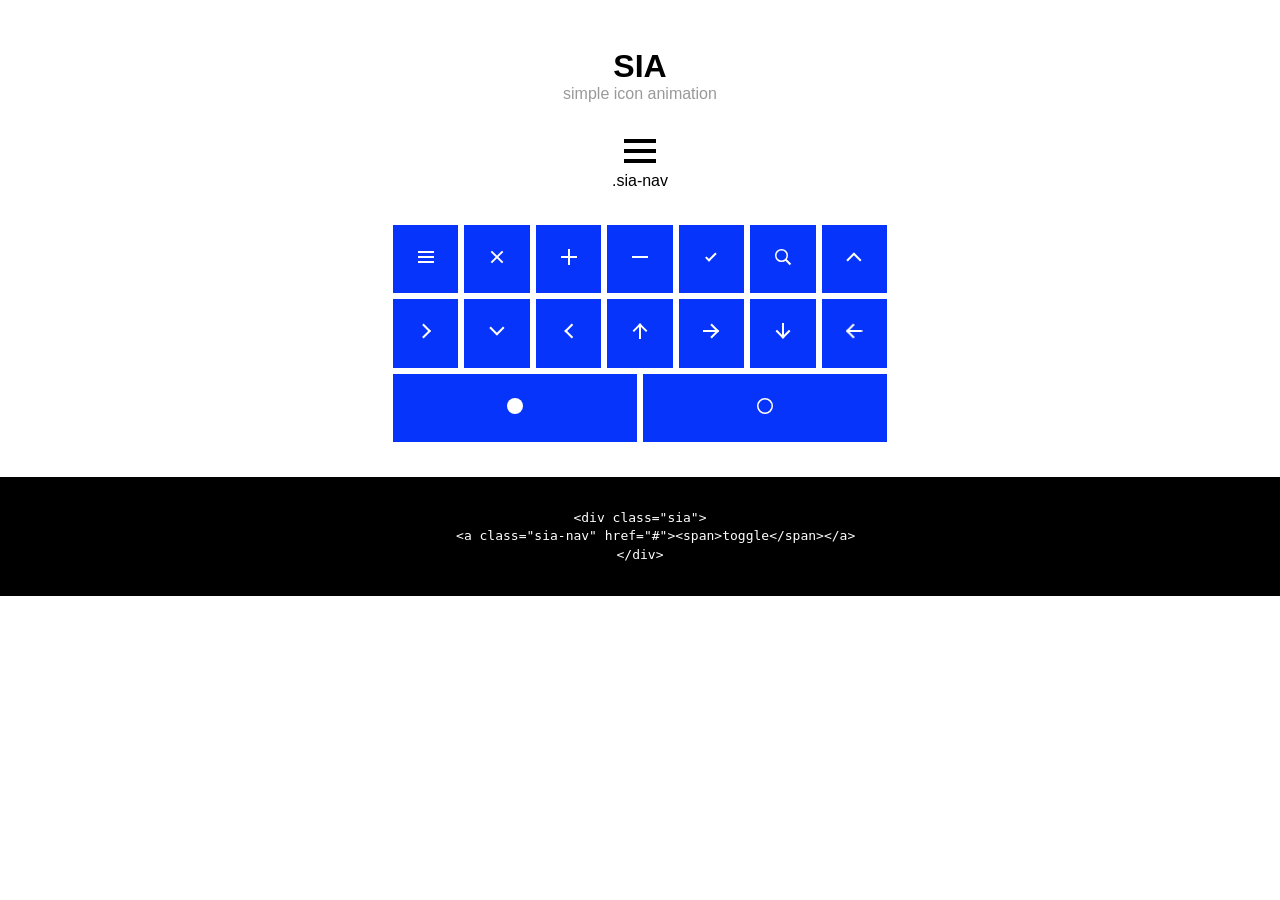
==== commit 5499bb86: "fixed background color on hover. Added scale for deferents sizes" ====
--- a/public/index.html
+++ b/public/index.html
@@ -3,7 +3,7 @@
     <head>
         <meta charset="utf-8">
         <meta http-equiv="X-UA-Compatible" content="ie=edge">
-        <title>reticulas template</title>
+        <title>SIA - Simple Icon animation</title>
 
         <link rel="image_src" href="">
         <link rel="canonical" href="/en">
@@ -54,100 +54,102 @@
     </head>
     <body>
         <header>
-            <div class="si" data-index="0">
-                <a class="si-nav" href="#"><span>toggle</span></a>
+            <h1>SIA</h1>
+            <p>simple icon animation</p>
+            <div class="sia" data-index="0">
+                <a class="sia-nav" href="#"><span>toggle</span></a>
             </div>
-            <p class="name">.si-nav</p>
+            <p class="name">.sia-nav</p>
         </header>
-        <div class="example">
-<pre><code>&lt;div class="si">
-    &lt;a class="si-nav" href="#">&lt;span>toggle&lt;/span>&lt;/a>
-&lt;/div></code></pre>
-        </div>
         <section class="test">
             <ul>
                 <li>
-                    <div class="si">
-                        <a class="si-nav" href="#"><span>si-nav</span></a>
+                    <div class="sia">
+                        <a class="sia-nav" href="#"><span>sia-nav</span></a>
                     </div>
                 </li>
                 <li>
-                    <div class="si">
-                        <a class="si-cross" href="#"><span>si-cross</span></a>
+                    <div class="sia">
+                        <a class="sia-cross" href="#"><span>sia-cross</span></a>
                     </div>
                 </li>
                 <li>
-                    <div class="si">
-                        <a class="si-plus" href="#"><span>si-plus</span></a>
+                    <div class="sia">
+                        <a class="sia-plus" href="#"><span>sia-plus</span></a>
                     </div>
                 </li>
                 <li>
-                    <div class="si">
-                        <a class="si-minus" href="#"><span>si-minus</span></a>
+                    <div class="sia">
+                        <a class="sia-minus" href="#"><span>sia-minus</span></a>
                     </div>
                 </li>
                 <li>
-                    <div class="si">
-                        <a class="si-check" href="#"><span>si-check</span></a>
+                    <div class="sia">
+                        <a class="sia-check" href="#"><span>sia-check</span></a>
                     </div>
                 </li>
                 <li>
-                    <div class="si">
-                        <a class="si-search" href="#"><span>si-search</span></a>
+                    <div class="sia">
+                        <a class="sia-search" href="#"><span>sia-search</span></a>
                     </div>
                 </li>
                 <li>
-                    <div class="si">
-                        <a class="si-top" href="#"><span>si-top</span></a>
+                    <div class="sia">
+                        <a class="sia-top" href="#"><span>sia-top</span></a>
                     </div>
                 </li>
                 <li>
-                    <div class="si">
-                        <a class="si-right" href="#"><span>si-right</span></a>
+                    <div class="sia">
+                        <a class="sia-right" href="#"><span>sia-right</span></a>
                     </div>
                 </li>
                 <li>
-                    <div class="si">
-                        <a class="si-bottom" href="#"><span>si-bottom</span></a>
+                    <div class="sia">
+                        <a class="sia-bottom" href="#"><span>sia-bottom</span></a>
                     </div>
                 </li>
                 <li>
-                    <div class="si">
-                        <a class="si-left" href="#"><span>si-left</span></a>
+                    <div class="sia">
+                        <a class="sia-left" href="#"><span>sia-left</span></a>
                     </div>
                 </li>
                 <li>
-                    <div class="si">
-                        <a class="si-toparrow" href="#"><span>si-toparrow</span></a>
+                    <div class="sia">
+                        <a class="sia-toparrow" href="#"><span>sia-toparrow</span></a>
                     </div>
                 </li>
                 <li>
-                    <div class="si">
-                        <a class="si-rightarrow" href="#"><span>si-rightarrow</span></a>
+                    <div class="sia">
+                        <a class="sia-rightarrow" href="#"><span>sia-rightarrow</span></a>
                     </div>
                 </li>
                 <li>
-                    <div class="si">
-                        <a class="si-bottomarrow" href="#"><span>si-bottomarrow</span></a>
+                    <div class="sia">
+                        <a class="sia-bottomarrow" href="#"><span>sia-bottomarrow</span></a>
                     </div>
                 </li>
                 <li>
-                    <div class="si">
-                        <a class="si-leftarrow" href="#"><span>si-leftarrow</span></a>
+                    <div class="sia">
+                        <a class="sia-leftarrow" href="#"><span>sia-leftarrow</span></a>
                     </div>
                 </li>
                 <li>
-                    <div class="si">
-                        <a class="si-circle" href="#"><span>si-circle</span></a>
+                    <div class="sia">
+                        <a class="sia-circle" href="#"><span>sia-circle</span></a>
                     </div>
                 </li>
                 <li>
-                    <div class="si">
-                        <a class="si-circleo" href="#"><span>si-circleo</span></a>
+                    <div class="sia">
+                        <a class="sia-circleo" href="#"><span>sia-circleo</span></a>
                     </div>
                 </li>
             </ul>
         </section>
+        <div class="example">
+<pre><code>&lt;div class="sia">
+    &lt;a class="sia-nav" href="#">&lt;span>toggle&lt;/span>&lt;/a>
+&lt;/div></code></pre>
+        </div>
         <script src="js/main.js"></script>
     </body>
 </html>
--- a/public/css/main.min.css
+++ b/public/css/main.min.css
@@ -455,12 +455,12 @@
    Sia - Simple Icon Animation
    ========================================================================== */
 /*
- * Create an animation on links
+ * Create animated icons on links
  *
  * Html example:
  * -----------------------------------------------------------------------------
  * <div class="si">
- *      <a class="si-nav" href="#"><span>hide/show navigation</span></a>
+ *      <a class="si-nav" href="#"><span>show/hide navigation</span></a>
  * </div>
  */
 /* Variables
@@ -468,95 +468,95 @@
 /* Common classes
    ========================================================================== */
 .transparent,
-.si .si-cross,
-.si .si-plus,
-.si .si-check,
-.si .si-search,
-.si .si-top,
-.si .si-right,
-.si .si-bottom,
-.si .si-left,
-.si .si-circleo,
-.si .si-minus:before,
-.si .si-circle:before,
-.si .si-circleo:before,
-.si .si-minus:after,
-.si .si-circle:after,
-.si .si-circleo:after,
-.si .si-search:after,
-.si:hover .si-cross,
-.si:hover .si-plus,
-.si:hover .si-check,
-.si:hover .si-search,
-.si:hover .si-top,
-.si:hover .si-right,
-.si:hover .si-bottom,
-.si:hover .si-left,
-.si:hover .si-circleo,
-.si:hover .si-minus:before,
-.si:hover .si-circle:before,
-.si:hover .si-circleo:before,
-.si:hover .si-minus:after,
-.si:hover .si-circle:after,
-.si:hover .si-circleo:after,
-.si:hover .si-search:after {
+.sia .sia-cross,
+.sia .sia-plus,
+.sia .sia-check,
+.sia .sia-search,
+.sia .sia-top,
+.sia .sia-right,
+.sia .sia-bottom,
+.sia .sia-left,
+.sia .sia-circleo,
+.sia .sia-minus:before,
+.sia .sia-circle:before,
+.sia .sia-circleo:before,
+.sia .sia-minus:after,
+.sia .sia-circle:after,
+.sia .sia-circleo:after,
+.sia .sia-search:after,
+.sia:hover .sia-cross,
+.sia:hover .sia-plus,
+.sia:hover .sia-check,
+.sia:hover .sia-search,
+.sia:hover .sia-top,
+.sia:hover .sia-right,
+.sia:hover .sia-bottom,
+.sia:hover .sia-left,
+.sia:hover .sia-circleo,
+.sia:hover .sia-minus:before,
+.sia:hover .sia-circle:before,
+.sia:hover .sia-circleo:before,
+.sia:hover .sia-minus:after,
+.sia:hover .sia-circle:after,
+.sia:hover .sia-circleo:after,
+.sia:hover .sia-search:after {
   background-color: transparent !important;
 }
 .color-hover,
-.si:hover [class^="si-"],
-.si:hover [class^="si-"]:before,
-.si:hover [class^="si-"]:after {
+.sia:hover [class^="sia-"],
+.sia:hover [class^="sia-"]:before,
+.sia:hover [class^="sia-"]:after {
   background-color: #999;
 }
 .transition,
-.si [class^="si-"],
-.si [class^="si-"]:before,
-.si [class^="si-"]:after {
+.sia [class^="sia-"],
+.sia [class^="sia-"]:before,
+.sia [class^="sia-"]:after {
   -webkit-transition: ease-in-out all 0.25s;
   transition: ease-in-out all 0.25s;
 }
 .center,
-.si-cross,
-.si-plus,
-.si-minus,
-.si-check,
-.si-top,
-.si-right,
-.si-bottom,
-.si-left,
-.si-rightarrow {
+.sia-cross,
+.sia-plus,
+.sia-minus,
+.sia-check,
+.sia-top,
+.sia-right,
+.sia-bottom,
+.sia-left,
+.sia-rightarrow {
   -webkit-transform: translateY(14px);
           transform: translateY(14px);
 }
 .icon-width-mini,
-.si-check:after,
-.si-top:before,
-.si-top:after,
-.si-right:before,
-.si-right:after,
-.si-bottom:before,
-.si-bottom:after,
-.si-left:before,
-.si-left:after,
-.si-toparrow:before,
-.si-toparrow:after,
-.si-rightarrow:before,
-.si-rightarrow:after,
-.si-leftarrow:before,
-.si-leftarrow:after,
-.si-bottomarrow:before,
-.si-bottomarrow:after {
+.sia-check:after,
+.sia-top:before,
+.sia-top:after,
+.sia-right:before,
+.sia-right:after,
+.sia-bottom:before,
+.sia-bottom:after,
+.sia-left:before,
+.sia-left:after,
+.sia-toparrow:before,
+.sia-toparrow:after,
+.sia-rightarrow:before,
+.sia-rightarrow:after,
+.sia-leftarrow:before,
+.sia-leftarrow:after,
+.sia-bottomarrow:before,
+.sia-bottomarrow:after {
   width: 21px !important;
 }
 /* Icon container
    ========================================================================== */
-.si {
+.sia {
   display: inline-block;
   height: 32px;
   width: 32px;
   cursor: pointer;
 }
-.si span {
+.sia span {
   position: absolute;
   width: 1px;
   height: 1px;
@@ -566,20 +566,20 @@
   padding: 0;
   overflow: hidden;
 }
-.si:hover .si-search {
+.sia:hover .sia-search {
   border-color: #999;
 }
 /* Common icon
    ========================================================================== */
-[class^="si-"] {
+[class^="sia-"] {
   display: block;
   position: relative;
   width: 32px;
   height: 4px;
   background-color: black;
 }
-[class^="si-"]:before,
-[class^="si-"]:after {
+[class^="sia-"]:before,
+[class^="sia-"]:after {
   content: "";
   position: absolute;
   display: block;
@@ -589,144 +589,141 @@
 }
 /* Icons
    ========================================================================== */
-.si-nav {
+.sia-nav {
   -webkit-transform: translateY(14px);
           transform: translateY(14px);
 }
-.si-nav:before {
+.sia-nav:before {
   -webkit-transform: translateY(-10px);
           transform: translateY(-10px);
 }
-.si-nav:after {
+.sia-nav:after {
   -webkit-transform: translateY(10px);
           transform: translateY(10px);
 }
-.si-cross:before {
+.sia-cross:before {
   -webkit-transform: rotate(45deg);
           transform: rotate(45deg);
 }
-.si-cross:after {
+.sia-cross:after {
   -webkit-transform: rotate(-45deg);
           transform: rotate(-45deg);
 }
-.si-plus:before {
+.sia-plus:before {
   -webkit-transform: rotate(90deg);
           transform: rotate(90deg);
 }
-.si-check:before {
+.sia-check:before {
   -webkit-transform: translateX(4px) translateY(4px) rotate(45deg);
           transform: translateX(4px) translateY(4px) rotate(45deg);
   width: 10.5px;
 }
-.si-check:after {
+.sia-check:after {
   -webkit-transform: translateX(8px) rotate(-45deg);
           transform: translateX(8px) rotate(-45deg);
 }
-.si-search {
+.sia-search {
   height: 25.6px;
   width: 25.6px;
   border-radius: 50%;
   border: 3px solid black;
 }
-.si-search:hover {
-  border-color: #999;
-}
-.si-search:before {
+.sia-search:before {
   -webkit-transform: translateX(16px) translateY(21px) rotate(45deg);
           transform: translateX(16px) translateY(21px) rotate(45deg);
   width: 14px;
 }
-.si-top:before {
+.sia-top:before {
   -webkit-transform: translateX(-1px) rotate(-45deg);
           transform: translateX(-1px) rotate(-45deg);
 }
-.si-top:after {
+.sia-top:after {
   -webkit-transform: translateX(11.66666667px) rotate(45deg);
           transform: translateX(11.66666667px) rotate(45deg);
 }
-.si-right:before {
+.sia-right:before {
   -webkit-transform: translateX(6.66666667px) translateY(-6px) rotate(45deg);
           transform: translateX(6.66666667px) translateY(-6px) rotate(45deg);
 }
-.si-right:after {
+.sia-right:after {
   -webkit-transform: translateX(6.66666667px) translateY(6px) rotate(-45deg);
           transform: translateX(6.66666667px) translateY(6px) rotate(-45deg);
 }
-.si-bottom:before {
+.sia-bottom:before {
   -webkit-transform: translateX(-1px) rotate(45deg);
           transform: translateX(-1px) rotate(45deg);
 }
-.si-bottom:after {
+.sia-bottom:after {
   -webkit-transform: translateX(11.66666667px) rotate(-45deg);
           transform: translateX(11.66666667px) rotate(-45deg);
 }
-.si-left:before {
+.sia-left:before {
   -webkit-transform: translateX(5px) translateY(-6px) rotate(-45deg);
           transform: translateX(5px) translateY(-6px) rotate(-45deg);
 }
-.si-left:after {
+.sia-left:after {
   -webkit-transform: translateX(5px) translateY(6px) rotate(45deg);
           transform: translateX(5px) translateY(6px) rotate(45deg);
 }
-.si-toparrow {
+.sia-toparrow {
   -webkit-transform: translateX(2px) translateY(16px) rotate(90deg);
           transform: translateX(2px) translateY(16px) rotate(90deg);
   width: 28px;
 }
-.si-toparrow:before {
+.sia-toparrow:before {
   -webkit-transform: translateX(-5.25px) translateY(6px) rotate(45deg);
           transform: translateX(-5.25px) translateY(6px) rotate(45deg);
 }
-.si-toparrow:after {
+.sia-toparrow:after {
   -webkit-transform: translateX(-5.25px) translateY(-6px) rotate(-45deg);
           transform: translateX(-5.25px) translateY(-6px) rotate(-45deg);
 }
-.si-rightarrow {
+.sia-rightarrow {
   width: 28px;
 }
-.si-rightarrow:before {
+.sia-rightarrow:before {
   -webkit-transform: translateX(13px) translateY(-6px) rotate(45deg);
           transform: translateX(13px) translateY(-6px) rotate(45deg);
 }
-.si-rightarrow:after {
+.sia-rightarrow:after {
   -webkit-transform: translateX(13px) translateY(6px) rotate(-45deg);
           transform: translateX(13px) translateY(6px) rotate(-45deg);
 }
-.si-leftarrow {
+.sia-leftarrow {
   -webkit-transform: translateX(4px) translateY(14px);
           transform: translateX(4px) translateY(14px);
   width: 28px;
 }
-.si-leftarrow:before {
+.sia-leftarrow:before {
   -webkit-transform: translateX(-6px) translateY(-6px) rotate(-45deg);
           transform: translateX(-6px) translateY(-6px) rotate(-45deg);
 }
-.si-leftarrow:after {
+.sia-leftarrow:after {
   -webkit-transform: translateX(-6px) translateY(6px) rotate(45deg);
           transform: translateX(-6px) translateY(6px) rotate(45deg);
 }
-.si-bottomarrow {
+.sia-bottomarrow {
   -webkit-transform: translateX(2px) translateY(12px) rotate(90deg);
           transform: translateX(2px) translateY(12px) rotate(90deg);
   width: 28px;
 }
-.si-bottomarrow:before {
+.sia-bottomarrow:before {
   -webkit-transform: translateX(12px) translateY(6px) rotate(-45deg);
           transform: translateX(12px) translateY(6px) rotate(-45deg);
 }
-.si-bottomarrow:after {
+.sia-bottomarrow:after {
   -webkit-transform: translateX(12px) translateY(-6px) rotate(45deg);
           transform: translateX(12px) translateY(-6px) rotate(45deg);
 }
-.si-circle,
-.si-circleo {
+.sia-circle,
+.sia-circleo {
   height: 32px;
   border-radius: 50%;
 }
-.si-circleo {
+.sia-circleo {
   border: 3px solid black;
 }
-.si-circleo:hover {
+.sia-circleo:hover {
   border-color: #999;
 }
 /* Page layout
@@ -743,19 +740,22 @@
   padding: 0;
   margin: 0;
 }
-.name {
+header {
+  margin: 3em 1em 0;
+}
+header h1 {
+  margin-bottom: 0;
+}
+header h1 + p {
+  margin-bottom: 2em;
   color: #999;
 }
-header {
-  margin: 3em 1em;
-}
 .test {
-  background-color: #f5f5f5;
   padding: 2em 1.5em;
 }
-.test .si {
-  -webkit-transform: scale(0.5);
-          transform: scale(0.5);
+.test .sia {
+  -webkit-transform: scale3d(0.5, 0.5, 0.5);
+          transform: scale3d(0.5, 0.5, 0.5);
 }
 .test ul {
   list-style-type: none;
@@ -779,12 +779,28 @@
           flex-grow: 1;
   margin: 0;
   padding: 1em;
-  border: 1px solid #f0f0f0;
+  border: 3px solid white;
+  background-color: #0734fa;
+  cursor: pointer;
+}
+.test li [class^="sia-"] {
   background-color: white;
-  cursor: pointer;
+  border-color: white;
+}
+.test li [class^="sia-"]:after,
+.test li [class^="sia-"]:before {
+  background-color: white;
 }
 .test li:hover {
-  background-color: #d6f4fd;
+  background-color: rebeccapurple;
+}
+.test li:hover [class^="sia-"] {
+  background-color: white;
+  border-color: white;
+}
+.test li:hover [class^="sia-"]:after,
+.test li:hover [class^="sia-"]:before {
+  background-color: white;
 }
 .example {
   padding: 2em 1em;
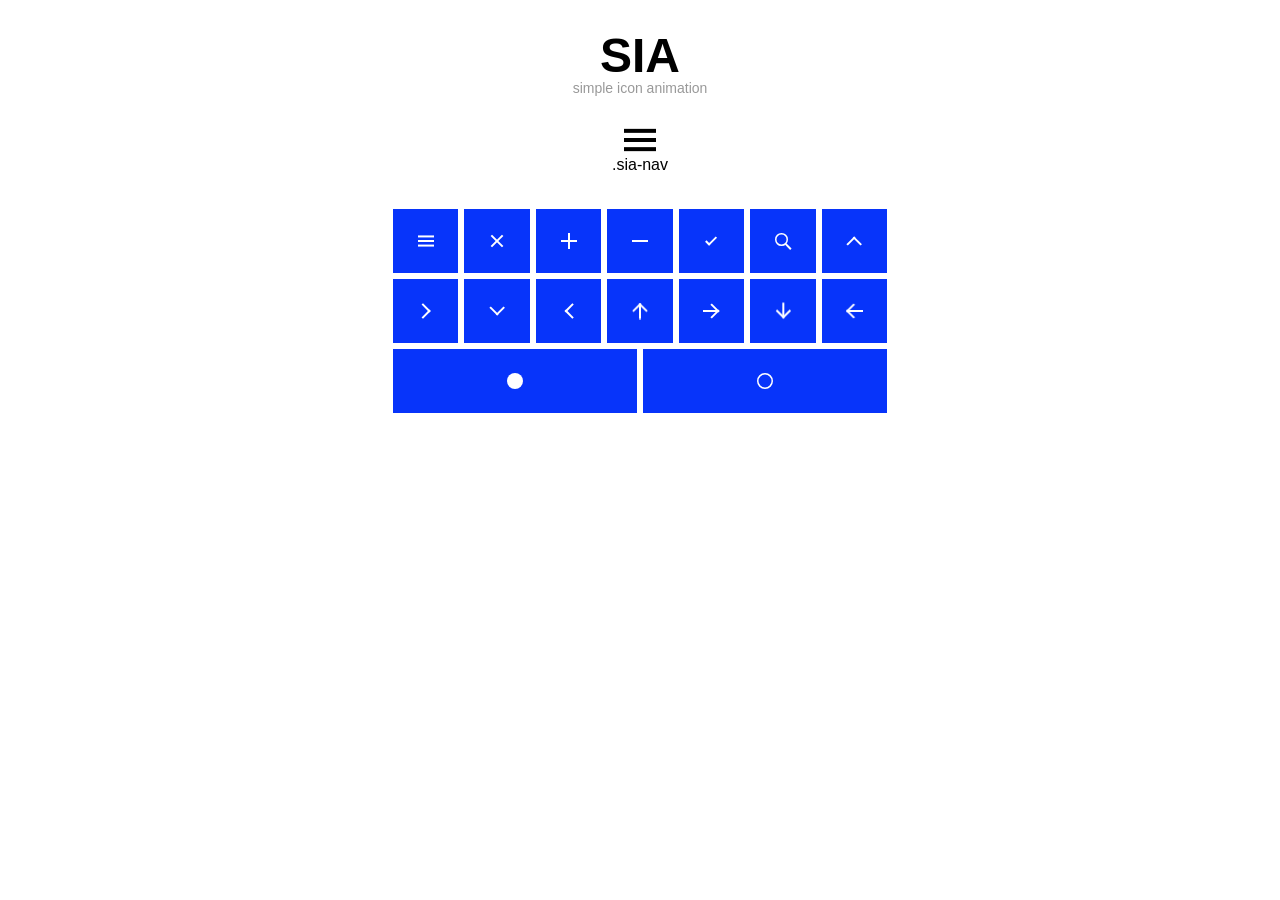
==== commit 0669f322: "refactor some classes" ====
--- a/public/index.html
+++ b/public/index.html
@@ -145,11 +145,6 @@
                 </li>
             </ul>
         </section>
-        <div class="example">
-<pre><code>&lt;div class="sia">
-    &lt;a class="sia-nav" href="#">&lt;span>toggle&lt;/span>&lt;/a>
-&lt;/div></code></pre>
-        </div>
         <script src="js/main.js"></script>
     </body>
 </html>
--- a/public/css/main.min.css
+++ b/public/css/main.min.css
@@ -512,10 +512,11 @@
 .sia [class^="sia-"],
 .sia [class^="sia-"]:before,
 .sia [class^="sia-"]:after {
-  -webkit-transition: ease-in-out all 0.25s;
-  transition: ease-in-out all 0.25s;
+  -webkit-transition: ease-in all 0.25s;
+  transition: ease-in all 0.25s;
 }
 .center,
+.sia-nav,
 .sia-cross,
 .sia-plus,
 .sia-minus,
@@ -546,7 +547,7 @@
 .sia-leftarrow:after,
 .sia-bottomarrow:before,
 .sia-bottomarrow:after {
-  width: 21px !important;
+  width: 22px !important;
 }
 /* Icon container
    ========================================================================== */
@@ -589,17 +590,13 @@
 }
 /* Icons
    ========================================================================== */
-.sia-nav {
-  -webkit-transform: translateY(14px);
-          transform: translateY(14px);
-}
 .sia-nav:before {
-  -webkit-transform: translateY(-10px);
-          transform: translateY(-10px);
+  -webkit-transform: translateY(9.14285714px);
+          transform: translateY(9.14285714px);
 }
 .sia-nav:after {
-  -webkit-transform: translateY(10px);
-          transform: translateY(10px);
+  -webkit-transform: translateY(-9.14285714px);
+          transform: translateY(-9.14285714px);
 }
 .sia-cross:before {
   -webkit-transform: rotate(45deg);
@@ -616,7 +613,7 @@
 .sia-check:before {
   -webkit-transform: translateX(4px) translateY(4px) rotate(45deg);
           transform: translateX(4px) translateY(4px) rotate(45deg);
-  width: 10.5px;
+  width: 11px;
 }
 .sia-check:after {
   -webkit-transform: translateX(8px) rotate(-45deg);
@@ -629,9 +626,9 @@
   border: 3px solid black;
 }
 .sia-search:before {
-  -webkit-transform: translateX(16px) translateY(21px) rotate(45deg);
-          transform: translateX(16px) translateY(21px) rotate(45deg);
-  width: 14px;
+  -webkit-transform: translateX(16px) translateY(22px) rotate(45deg);
+          transform: translateX(16px) translateY(22px) rotate(45deg);
+  width: 14.66666667px;
 }
 .sia-top:before {
   -webkit-transform: translateX(-1px) rotate(-45deg);
@@ -642,12 +639,12 @@
           transform: translateX(11.66666667px) rotate(45deg);
 }
 .sia-right:before {
-  -webkit-transform: translateX(6.66666667px) translateY(-6px) rotate(45deg);
-          transform: translateX(6.66666667px) translateY(-6px) rotate(45deg);
+  -webkit-transform: translateX(5.33333333px) translateY(-6.4px) rotate(45deg);
+          transform: translateX(5.33333333px) translateY(-6.4px) rotate(45deg);
 }
 .sia-right:after {
-  -webkit-transform: translateX(6.66666667px) translateY(6px) rotate(-45deg);
-          transform: translateX(6.66666667px) translateY(6px) rotate(-45deg);
+  -webkit-transform: translateX(5.33333333px) translateY(6.4px) rotate(-45deg);
+          transform: translateX(5.33333333px) translateY(6.4px) rotate(-45deg);
 }
 .sia-bottom:before {
   -webkit-transform: translateX(-1px) rotate(45deg);
@@ -658,28 +655,29 @@
           transform: translateX(11.66666667px) rotate(-45deg);
 }
 .sia-left:before {
-  -webkit-transform: translateX(5px) translateY(-6px) rotate(-45deg);
-          transform: translateX(5px) translateY(-6px) rotate(-45deg);
+  -webkit-transform: translateX(5.33333333px) translateY(-6.4px) rotate(-45deg);
+          transform: translateX(5.33333333px) translateY(-6.4px) rotate(-45deg);
 }
 .sia-left:after {
-  -webkit-transform: translateX(5px) translateY(6px) rotate(45deg);
-          transform: translateX(5px) translateY(6px) rotate(45deg);
+  -webkit-transform: translateX(5.33333333px) translateY(6.4px) rotate(45deg);
+          transform: translateX(5.33333333px) translateY(6.4px) rotate(45deg);
 }
 .sia-toparrow {
-  -webkit-transform: translateX(2px) translateY(16px) rotate(90deg);
-          transform: translateX(2px) translateY(16px) rotate(90deg);
-  width: 28px;
+  -webkit-transform: translateY(14px) rotate(90deg);
+          transform: translateY(14px) rotate(90deg);
 }
 .sia-toparrow:before {
-  -webkit-transform: translateX(-5.25px) translateY(6px) rotate(45deg);
-          transform: translateX(-5.25px) translateY(6px) rotate(45deg);
+  -webkit-transform: translateX(-2px) translateY(6.33333333px) rotate(45deg);
+          transform: translateX(-2px) translateY(6.33333333px) rotate(45deg);
+  background-color: white;
 }
 .sia-toparrow:after {
-  -webkit-transform: translateX(-5.25px) translateY(-6px) rotate(-45deg);
-          transform: translateX(-5.25px) translateY(-6px) rotate(-45deg);
+  -webkit-transform: translateX(-2px) translateY(-6.28571429px) rotate(-45deg);
+          transform: translateX(-2px) translateY(-6.28571429px) rotate(-45deg);
+  background-color: orange;
 }
 .sia-rightarrow {
-  width: 28px;
+  width: 29.33333333px;
 }
 .sia-rightarrow:before {
   -webkit-transform: translateX(13px) translateY(-6px) rotate(45deg);
@@ -692,28 +690,28 @@
 .sia-leftarrow {
   -webkit-transform: translateX(4px) translateY(14px);
           transform: translateX(4px) translateY(14px);
-  width: 28px;
+  width: 29.33333333px;
 }
 .sia-leftarrow:before {
-  -webkit-transform: translateX(-6px) translateY(-6px) rotate(-45deg);
-          transform: translateX(-6px) translateY(-6px) rotate(-45deg);
+  -webkit-transform: translateX(-6.33333333px) translateY(-6px) rotate(-45deg);
+          transform: translateX(-6.33333333px) translateY(-6px) rotate(-45deg);
 }
 .sia-leftarrow:after {
-  -webkit-transform: translateX(-6px) translateY(6px) rotate(45deg);
-          transform: translateX(-6px) translateY(6px) rotate(45deg);
+  -webkit-transform: translateX(-6.33333333px) translateY(6px) rotate(45deg);
+          transform: translateX(-6.33333333px) translateY(6px) rotate(45deg);
 }
 .sia-bottomarrow {
   -webkit-transform: translateX(2px) translateY(12px) rotate(90deg);
           transform: translateX(2px) translateY(12px) rotate(90deg);
-  width: 28px;
+  width: 29.33333333px;
 }
 .sia-bottomarrow:before {
   -webkit-transform: translateX(12px) translateY(6px) rotate(-45deg);
           transform: translateX(12px) translateY(6px) rotate(-45deg);
 }
 .sia-bottomarrow:after {
-  -webkit-transform: translateX(12px) translateY(-6px) rotate(45deg);
-          transform: translateX(12px) translateY(-6px) rotate(45deg);
+  -webkit-transform: translateX(12px) translateY(-6.33333333px) rotate(45deg);
+          transform: translateX(12px) translateY(-6.33333333px) rotate(45deg);
 }
 .sia-circle,
 .sia-circleo {
@@ -741,12 +739,21 @@
   margin: 0;
 }
 header {
-  margin: 3em 1em 0;
+  margin: 2em 1em 0;
+}
+header .sia {
+  display: block;
+  margin: 0 auto;
+  pointer-events: none;
+  cursor: default;
 }
 header h1 {
-  margin-bottom: 0;
+  margin: 0;
+  font-size: 3em;
+  line-height: 1em;
 }
 header h1 + p {
+  font-size: 14px;
   margin-bottom: 2em;
   color: #999;
 }
@@ -756,6 +763,8 @@
 .test .sia {
   -webkit-transform: scale3d(0.5, 0.5, 0.5);
           transform: scale3d(0.5, 0.5, 0.5);
+  margin: 0 auto;
+  display: block;
 }
 .test ul {
   list-style-type: none;
@@ -769,6 +778,9 @@
   -webkit-box-direction: normal;
               -ms-flex-flow: row wrap;
           flex-flow: row wrap;
+  -webkit-box-align: center;
+              -ms-flex-align: center;
+          align-items: center;
   -webkit-box-pack: center;
               -ms-flex-pack: center;
           justify-content: center;
@@ -777,7 +789,6 @@
   -webkit-box-flex: 1;
               -ms-flex-positive: 1;
           flex-grow: 1;
-  margin: 0;
   padding: 1em;
   border: 3px solid white;
   background-color: #0734fa;
@@ -792,7 +803,7 @@
   background-color: white;
 }
 .test li:hover {
-  background-color: rebeccapurple;
+  background-color: #0707b8;
 }
 .test li:hover [class^="sia-"] {
   background-color: white;
@@ -802,16 +813,3 @@
 .test li:hover [class^="sia-"]:before {
   background-color: white;
 }
-.example {
-  padding: 2em 1em;
-  background-color: black;
-}
-pre,
-code {
-  font-size: 13px;
-  padding: 0;
-  color: white;
-  margin: 0;
-  line-height: 1.4em;
-  white-space: pre-wrap;
-}
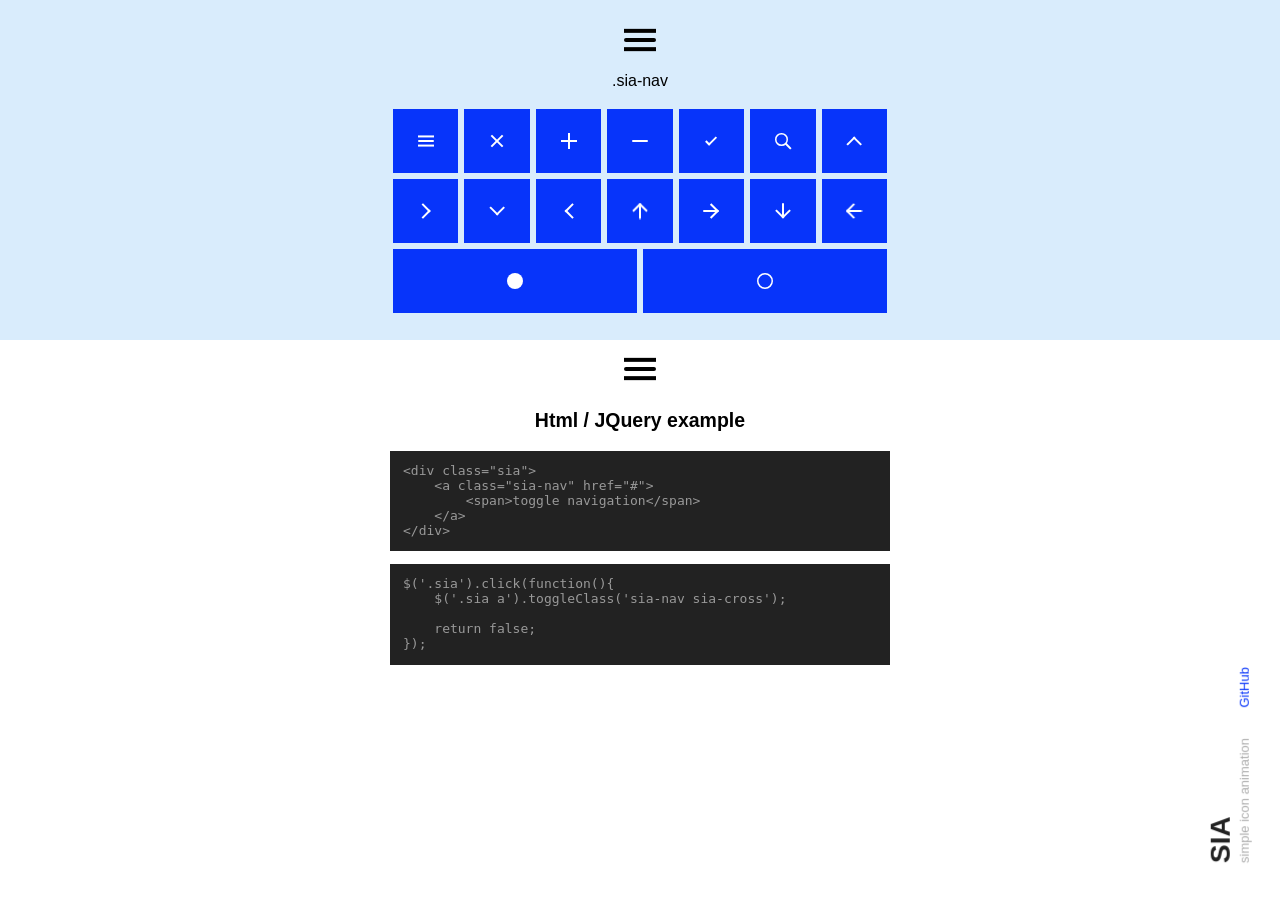
==== commit eb00d8cf: "update layout" ====
--- a/public/index.html
+++ b/public/index.html
@@ -54,97 +54,120 @@
     </head>
     <body>
         <header>
-            <h1>SIA</h1>
-            <p>simple icon animation</p>
+            <div class="logo">
+                <h1>SIA</h1>
+                <p>simple icon animation</p>
+                <a href="#">GitHub</a>
+            </div>
             <div class="sia" data-index="0">
                 <a class="sia-nav" href="#"><span>toggle</span></a>
             </div>
             <p class="name">.sia-nav</p>
+            <div class="test">
+                <ul>
+                    <li>
+                        <div class="sia">
+                            <a class="sia-nav" href="#"><span>sia-nav</span></a>
+                        </div>
+                    </li>
+                    <li>
+                        <div class="sia">
+                            <a class="sia-cross" href="#"><span>sia-cross</span></a>
+                        </div>
+                    </li>
+                    <li>
+                        <div class="sia">
+                            <a class="sia-plus" href="#"><span>sia-plus</span></a>
+                        </div>
+                    </li>
+                    <li>
+                        <div class="sia">
+                            <a class="sia-minus" href="#"><span>sia-minus</span></a>
+                        </div>
+                    </li>
+                    <li>
+                        <div class="sia">
+                            <a class="sia-check" href="#"><span>sia-check</span></a>
+                        </div>
+                    </li>
+                    <li>
+                        <div class="sia">
+                            <a class="sia-search" href="#"><span>sia-search</span></a>
+                        </div>
+                    </li>
+                    <li>
+                        <div class="sia">
+                            <a class="sia-top" href="#"><span>sia-top</span></a>
+                        </div>
+                    </li>
+                    <li>
+                        <div class="sia">
+                            <a class="sia-right" href="#"><span>sia-right</span></a>
+                        </div>
+                    </li>
+                    <li>
+                        <div class="sia">
+                            <a class="sia-bottom" href="#"><span>sia-bottom</span></a>
+                        </div>
+                    </li>
+                    <li>
+                        <div class="sia">
+                            <a class="sia-left" href="#"><span>sia-left</span></a>
+                        </div>
+                    </li>
+                    <li>
+                        <div class="sia">
+                            <a class="sia-toparrow" href="#"><span>sia-toparrow</span></a>
+                        </div>
+                    </li>
+                    <li>
+                        <div class="sia">
+                            <a class="sia-rightarrow" href="#"><span>sia-rightarrow</span></a>
+                        </div>
+                    </li>
+                    <li>
+                        <div class="sia">
+                            <a class="sia-bottomarrow" href="#"><span>sia-bottomarrow</span></a>
+                        </div>
+                    </li>
+                    <li>
+                        <div class="sia">
+                            <a class="sia-leftarrow" href="#"><span>sia-leftarrow</span></a>
+                        </div>
+                    </li>
+                    <li>
+                        <div class="sia">
+                            <a class="sia-circle" href="#"><span>sia-circle</span></a>
+                        </div>
+                    </li>
+                    <li>
+                        <div class="sia">
+                            <a class="sia-circleo" href="#"><span>sia-circleo</span></a>
+                        </div>
+                    </li>
+                </ul>
+            </div>
         </header>
-        <section class="test">
-            <ul>
-                <li>
-                    <div class="sia">
-                        <a class="sia-nav" href="#"><span>sia-nav</span></a>
-                    </div>
-                </li>
-                <li>
-                    <div class="sia">
-                        <a class="sia-cross" href="#"><span>sia-cross</span></a>
-                    </div>
-                </li>
-                <li>
-                    <div class="sia">
-                        <a class="sia-plus" href="#"><span>sia-plus</span></a>
-                    </div>
-                </li>
-                <li>
-                    <div class="sia">
-                        <a class="sia-minus" href="#"><span>sia-minus</span></a>
-                    </div>
-                </li>
-                <li>
-                    <div class="sia">
-                        <a class="sia-check" href="#"><span>sia-check</span></a>
-                    </div>
-                </li>
-                <li>
-                    <div class="sia">
-                        <a class="sia-search" href="#"><span>sia-search</span></a>
-                    </div>
-                </li>
-                <li>
-                    <div class="sia">
-                        <a class="sia-top" href="#"><span>sia-top</span></a>
-                    </div>
-                </li>
-                <li>
-                    <div class="sia">
-                        <a class="sia-right" href="#"><span>sia-right</span></a>
-                    </div>
-                </li>
-                <li>
-                    <div class="sia">
-                        <a class="sia-bottom" href="#"><span>sia-bottom</span></a>
-                    </div>
-                </li>
-                <li>
-                    <div class="sia">
-                        <a class="sia-left" href="#"><span>sia-left</span></a>
-                    </div>
-                </li>
-                <li>
-                    <div class="sia">
-                        <a class="sia-toparrow" href="#"><span>sia-toparrow</span></a>
-                    </div>
-                </li>
-                <li>
-                    <div class="sia">
-                        <a class="sia-rightarrow" href="#"><span>sia-rightarrow</span></a>
-                    </div>
-                </li>
-                <li>
-                    <div class="sia">
-                        <a class="sia-bottomarrow" href="#"><span>sia-bottomarrow</span></a>
-                    </div>
-                </li>
-                <li>
-                    <div class="sia">
-                        <a class="sia-leftarrow" href="#"><span>sia-leftarrow</span></a>
-                    </div>
-                </li>
-                <li>
-                    <div class="sia">
-                        <a class="sia-circle" href="#"><span>sia-circle</span></a>
-                    </div>
-                </li>
-                <li>
-                    <div class="sia">
-                        <a class="sia-circleo" href="#"><span>sia-circleo</span></a>
-                    </div>
-                </li>
-            </ul>
-        </section>
+
+        <div class="example">
+
+            <div class="sia">
+                <a class="sia-nav" href="#"><span>toggle</span></a>
+            </div>
+
+            <h2>Html / JQuery example</h2>
+<pre><code>&lt;div class="sia">
+    &lt;a class="sia-nav" href="#">
+        &lt;span>toggle navigation&lt;/span>
+    &lt;/a>
+&lt;/div>
+</code></pre>
+<pre><code>$('.sia').click(function(){
+    $('.sia a').toggleClass('sia-nav sia-cross');
+
+    return false;
+});</code></pre>
+        </div>
         <script src="js/main.js"></script>
     </body>
 </html>
--- a/public/css/main.min.css
+++ b/public/css/main.min.css
@@ -483,7 +483,7 @@
 .sia .sia-minus:after,
 .sia .sia-circle:after,
 .sia .sia-circleo:after,
-.sia .sia-search:after,
+.sia .sia-search:before,
 .sia:hover .sia-cross,
 .sia:hover .sia-plus,
 .sia:hover .sia-check,
@@ -499,7 +499,7 @@
 .sia:hover .sia-minus:after,
 .sia:hover .sia-circle:after,
 .sia:hover .sia-circleo:after,
-.sia:hover .sia-search:after {
+.sia:hover .sia-search:before {
   background-color: transparent !important;
 }
 .color-hover,
@@ -514,6 +514,13 @@
 .sia [class^="sia-"]:after {
   -webkit-transition: ease-in all 0.25s;
   transition: ease-in all 0.25s;
+}
+.border-radius,
+[class^="sia-"],
+button.sia span,
+button.sia span:before,
+button.sia span:after {
+  border-radius: 8px;
 }
 .center,
 .sia-nav,
@@ -549,6 +556,18 @@
 .sia-bottomarrow:after {
   width: 22px !important;
 }
+.line,
+[class^="sia-"],
+[class^="sia-"]:before,
+[class^="sia-"]:after,
+button.sia span,
+button.sia span:before,
+button.sia span:after {
+  display: block;
+  width: 32px;
+  height: 4px;
+  background-color: black;
+}
 /* Icon container
    ========================================================================== */
 .sia {
@@ -573,20 +592,12 @@
 /* Common icon
    ========================================================================== */
 [class^="sia-"] {
-  display: block;
   position: relative;
-  width: 32px;
-  height: 4px;
-  background-color: black;
 }
 [class^="sia-"]:before,
 [class^="sia-"]:after {
   content: "";
   position: absolute;
-  display: block;
-  width: 32px;
-  height: 4px;
-  background-color: black;
 }
 /* Icons
    ========================================================================== */
@@ -625,9 +636,9 @@
   border-radius: 50%;
   border: 3px solid black;
 }
-.sia-search:before {
-  -webkit-transform: translateX(16px) translateY(22px) rotate(45deg);
-          transform: translateX(16px) translateY(22px) rotate(45deg);
+.sia-search:after {
+  -webkit-transform: translateX(16px) translateY(21.33333333px) rotate(45deg);
+          transform: translateX(16px) translateY(21.33333333px) rotate(45deg);
   width: 14.66666667px;
 }
 .sia-top:before {
@@ -647,12 +658,12 @@
           transform: translateX(5.33333333px) translateY(6.4px) rotate(-45deg);
 }
 .sia-bottom:before {
-  -webkit-transform: translateX(-1px) rotate(45deg);
-          transform: translateX(-1px) rotate(45deg);
+  -webkit-transform: translateX(-1px) rotate(-135deg);
+          transform: translateX(-1px) rotate(-135deg);
 }
 .sia-bottom:after {
-  -webkit-transform: translateX(11.66666667px) rotate(-45deg);
-          transform: translateX(11.66666667px) rotate(-45deg);
+  -webkit-transform: translateX(11.66666667px) rotate(135deg);
+          transform: translateX(11.66666667px) rotate(135deg);
 }
 .sia-left:before {
   -webkit-transform: translateX(5.33333333px) translateY(-6.4px) rotate(-45deg);
@@ -663,55 +674,54 @@
           transform: translateX(5.33333333px) translateY(6.4px) rotate(45deg);
 }
 .sia-toparrow {
-  -webkit-transform: translateY(14px) rotate(90deg);
-          transform: translateY(14px) rotate(90deg);
+  -webkit-transform: translateX(2px) translateY(16px) rotate(90deg);
+          transform: translateX(2px) translateY(16px) rotate(90deg);
+  width: 28px;
 }
 .sia-toparrow:before {
-  -webkit-transform: translateX(-2px) translateY(6.33333333px) rotate(45deg);
-          transform: translateX(-2px) translateY(6.33333333px) rotate(45deg);
-  background-color: white;
+  -webkit-transform: translateX(-6.28571429px) translateY(6.28571429px) rotate(45deg);
+          transform: translateX(-6.28571429px) translateY(6.28571429px) rotate(45deg);
 }
 .sia-toparrow:after {
-  -webkit-transform: translateX(-2px) translateY(-6.28571429px) rotate(-45deg);
-          transform: translateX(-2px) translateY(-6.28571429px) rotate(-45deg);
-  background-color: orange;
+  -webkit-transform: translateX(-6.28571429px) translateY(-6.28571429px) rotate(-45deg);
+          transform: translateX(-6.28571429px) translateY(-6.28571429px) rotate(-45deg);
 }
 .sia-rightarrow {
-  width: 29.33333333px;
+  width: 28px;
 }
 .sia-rightarrow:before {
-  -webkit-transform: translateX(13px) translateY(-6px) rotate(45deg);
-          transform: translateX(13px) translateY(-6px) rotate(45deg);
+  -webkit-transform: translateX(12px) translateY(-6.28571429px) rotate(45deg);
+          transform: translateX(12px) translateY(-6.28571429px) rotate(45deg);
 }
 .sia-rightarrow:after {
-  -webkit-transform: translateX(13px) translateY(6px) rotate(-45deg);
-          transform: translateX(13px) translateY(6px) rotate(-45deg);
+  -webkit-transform: translateX(12px) translateY(6.28571429px) rotate(-45deg);
+          transform: translateX(12px) translateY(6.28571429px) rotate(-45deg);
 }
 .sia-leftarrow {
   -webkit-transform: translateX(4px) translateY(14px);
           transform: translateX(4px) translateY(14px);
-  width: 29.33333333px;
+  width: 28px;
 }
 .sia-leftarrow:before {
-  -webkit-transform: translateX(-6.33333333px) translateY(-6px) rotate(-45deg);
-          transform: translateX(-6.33333333px) translateY(-6px) rotate(-45deg);
+  -webkit-transform: translateX(-6.33333333px) translateY(-6.4px) rotate(-45deg);
+          transform: translateX(-6.33333333px) translateY(-6.4px) rotate(-45deg);
 }
 .sia-leftarrow:after {
-  -webkit-transform: translateX(-6.33333333px) translateY(6px) rotate(45deg);
-          transform: translateX(-6.33333333px) translateY(6px) rotate(45deg);
+  -webkit-transform: translateX(-6.33333333px) translateY(6.4px) rotate(45deg);
+          transform: translateX(-6.33333333px) translateY(6.4px) rotate(45deg);
 }
 .sia-bottomarrow {
   -webkit-transform: translateX(2px) translateY(12px) rotate(90deg);
           transform: translateX(2px) translateY(12px) rotate(90deg);
-  width: 29.33333333px;
+  width: 28px;
 }
 .sia-bottomarrow:before {
-  -webkit-transform: translateX(12px) translateY(6px) rotate(-45deg);
-          transform: translateX(12px) translateY(6px) rotate(-45deg);
+  -webkit-transform: translateX(11px) translateY(6.4px) rotate(-45deg);
+          transform: translateX(11px) translateY(6.4px) rotate(-45deg);
 }
 .sia-bottomarrow:after {
-  -webkit-transform: translateX(12px) translateY(-6.33333333px) rotate(45deg);
-          transform: translateX(12px) translateY(-6.33333333px) rotate(45deg);
+  -webkit-transform: translateX(11px) translateY(-6.4px) rotate(45deg);
+          transform: translateX(11px) translateY(-6.4px) rotate(45deg);
 }
 .sia-circle,
 .sia-circleo {
@@ -738,8 +748,21 @@
   padding: 0;
   margin: 0;
 }
+button.sia {
+  border: none;
+}
+button.sia span {
+  display: block !important;
+  position: relative;
+}
+button.sia span:before,
+button.sia span:after {
+  content: "";
+  position: absolute;
+}
 header {
-  margin: 2em 1em 0;
+  padding: 1.5em 1em;
+  background-color: #d9ecfc;
 }
 header .sia {
   display: block;
@@ -747,18 +770,40 @@
   pointer-events: none;
   cursor: default;
 }
+header .logo {
+  position: fixed;
+  right: -3em;
+  bottom: 7em;
+  text-align: left;
+  color: #adadad;
+  -webkit-transform: rotate(-90deg);
+          transform: rotate(-90deg);
+}
+header .logo a {
+  margin-left: 2em;
+  color: #0734fa;
+  text-decoration: none;
+  font-size: 13px;
+}
+header .logo a:hover {
+  color: #adadad;
+}
 header h1 {
   margin: 0;
-  font-size: 3em;
+  font-size: 1.75em;
   line-height: 1em;
+  color: #222;
 }
 header h1 + p {
-  font-size: 14px;
-  margin-bottom: 2em;
-  color: #999;
+  margin: 0;
+  font-size: 13px;
+  display: inline-block;
+}
+.name {
+  margin-top: 1em;
 }
 .test {
-  padding: 2em 1.5em;
+  margin-top: 1em;
 }
 .test .sia {
   -webkit-transform: scale3d(0.5, 0.5, 0.5);
@@ -790,7 +835,7 @@
               -ms-flex-positive: 1;
           flex-grow: 1;
   padding: 1em;
-  border: 3px solid white;
+  border: 3px solid #d9ecfc;
   background-color: #0734fa;
   cursor: pointer;
 }
@@ -813,3 +858,22 @@
 .test li:hover [class^="sia-"]:before {
   background-color: white;
 }
+.example {
+  font-size: 13px;
+  background-color: white;
+  padding: 1em;
+}
+.example h2 {
+  margin: 1em 0em;
+}
+.example code {
+  display: inline-block;
+  white-space: pre-wrap;
+  color: #999;
+  width: 100%;
+  max-width: 500px;
+  margin-bottom: 1em;
+  background-color: #222;
+  text-align: left;
+  padding: 1em;
+}
